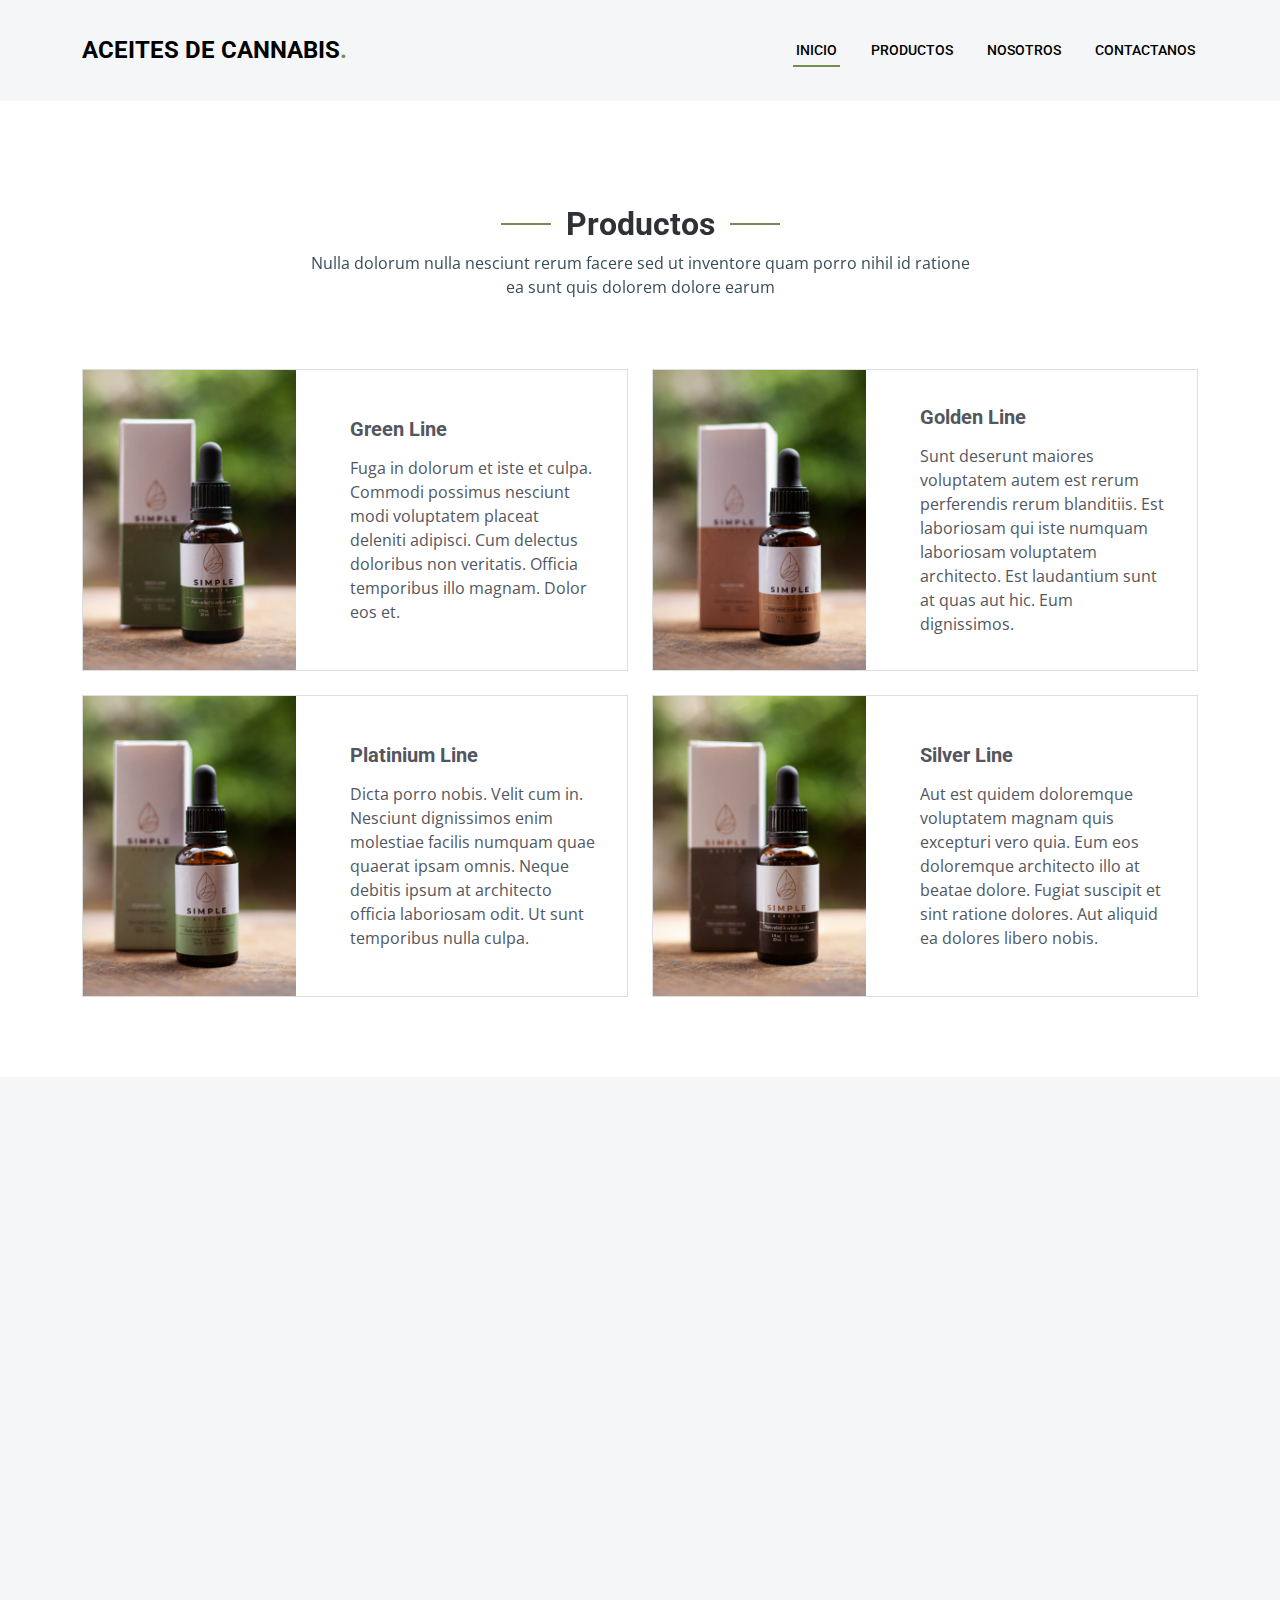
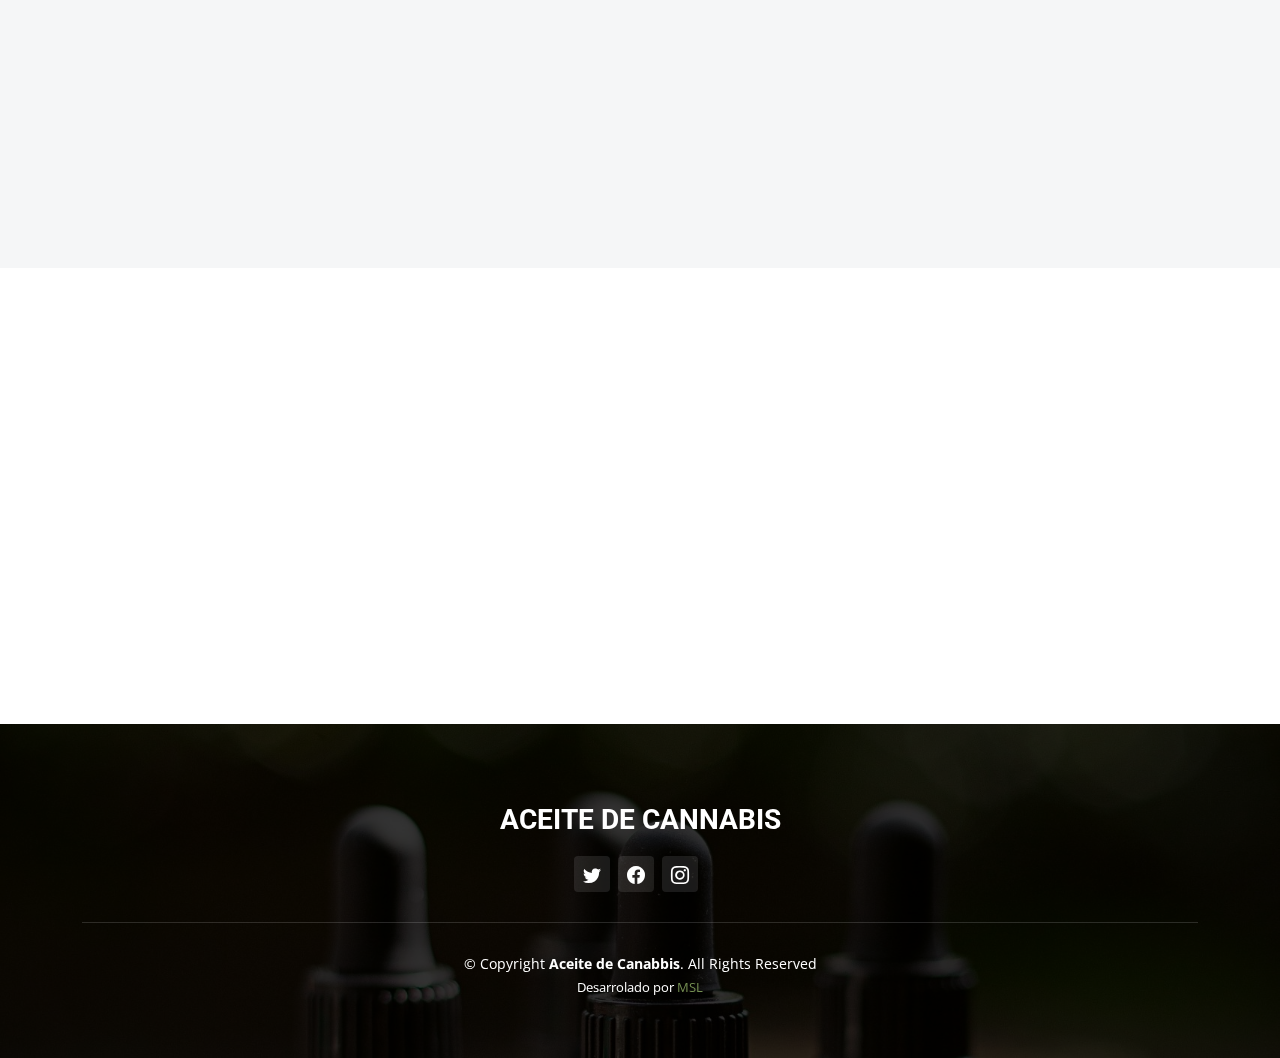
==== index.html @ 68fed2b2 "aceite" ====
<!DOCTYPE html>
<html lang="en">

<head>
  <meta charset="utf-8">
  <meta content="width=device-width, initial-scale=1.0" name="viewport">

  <title>Aceites de Cannabis</title>
  <meta content="" name="description">
  <meta content="" name="keywords">

  <!-- Favicons -->
  <link href="assets/img/favicon.png" rel="icon">
  <link href="assets/img/apple-touch-icon.png" rel="apple-touch-icon">

  <!-- Google Fonts -->
  <link rel="preconnect" href="https://fonts.googleapis.com">
  <link rel="preconnect" href="https://fonts.gstatic.com" crossorigin>
  <link href="https://fonts.googleapis.com/css2?family=Open+Sans:ital,wght@0,300;0,400;0,500;0,600;0,700;1,300;1,400;1,600;1,700&family=Roboto:ital,wght@0,300;0,400;0,500;0,600;0,700;1,300;1,400;1,500;1,600;1,700&family=Work+Sans:ital,wght@0,300;0,400;0,500;0,600;0,700;1,300;1,400;1,500;1,600;1,700&display=swap" rel="stylesheet">

  <!-- Vendor CSS Files -->
  <link href="assets/vendor/bootstrap/css/bootstrap.min.css" rel="stylesheet">
  <link href="assets/vendor/bootstrap-icons/bootstrap-icons.css" rel="stylesheet">
  <link href="assets/vendor/fontawesome-free/css/all.min.css" rel="stylesheet">
  <link href="assets/vendor/aos/aos.css" rel="stylesheet">
  <link href="assets/vendor/glightbox/css/glightbox.min.css" rel="stylesheet">
  <link href="assets/vendor/swiper/swiper-bundle.min.css" rel="stylesheet">

  <!-- Template Main CSS File -->
  <link href="assets/css/main.css" rel="stylesheet">

  <!-- =======================================================
  * Template Name: UpConstruction - v1.3.0
  * Template URL: https://bootstrapmade.com/upconstruction-bootstrap-construction-website-template/
  * Author: BootstrapMade.com
  * License: https://bootstrapmade.com/license/
  ======================================================== -->
</head>

<body>

  <!-- ======= Header ======= -->
  <header id="header" class="header d-flex align-items-center">
    <div class="container-fluid container-xl d-flex align-items-center justify-content-between">

      <a href="index.html" class="logo d-flex align-items-center">
        <!-- Uncomment the line below if you also wish to use an image logo -->
        <!-- <img src="assets/img/logo.png" alt=""> -->
        <h1>ACEITES DE CANNABIS<span>.</span></h1>
      </a>

      <i class="mobile-nav-toggle mobile-nav-show bi bi-list"></i>
      <i class="mobile-nav-toggle mobile-nav-hide d-none bi bi-x"></i>
      <nav id="navbar" class="navbar">
        <ul>
          <li><a href="index.html" class="active">Inicio</a></li>
          <li><a href="productos.html">Productos</a></li>
          <li><a href="nosotros.html">Nosotros</a></li>
          <li><a href="contactanos.html">Contactanos</a></li>
        </ul>
      </nav><!-- .navbar -->

    </div>
  </header><!-- End Header -->

  <!-- ======= Hero Section ======= -->
   <section id="hero" class="hero">
    <img src="https://picsum.photos/1920/400" alt="">
    <!-- <div class="info d-flex align-items-center">
      <div class="container">
        <div class="row justify-content-center">
          <div class="col-lg-6 text-center">
            <h2 data-aos="fade-down">Welcome to <span>UpConstruction</span></h2>
            <p data-aos="fade-up">Lorem ipsum dolor sit amet, consectetur adipiscing elit, sed do eiusmod tempor incididunt ut labore et dolore magna aliqua. Ut enim ad minim veniam, quis nostrud exercitation ullamco laboris nisi ut aliquip ex ea commodo consequat.</p>
            <a data-aos="fade-up" data-aos-delay="200" href="#get-started" class="btn-get-started">Get Started</a>
          </div>
        </div>
      </div>
    </div>

    <div id="hero-carousel" class="carousel slide" data-bs-ride="carousel" data-bs-interval="5000">

      <div class="carousel-item active" style="background-image: url(assets/img/hero-carousel/hero-carousel-1.jpg)"></div>
      <div class="carousel-item" style="background-image: url(assets/img/hero-carousel/hero-carousel-2.jpg)"></div>
      <div class="carousel-item" style="background-image: url(assets/img/hero-carousel/hero-carousel-3.jpg)"></div>
      <div class="carousel-item" style="background-image: url(assets/img/hero-carousel/hero-carousel-4.jpg)"></div>
      <div class="carousel-item" style="background-image: url(assets/img/hero-carousel/hero-carousel-5.jpg)"></div>

      <a class="carousel-control-prev" href="#hero-carousel" role="button" data-bs-slide="prev">
        <span class="carousel-control-prev-icon bi bi-chevron-left" aria-hidden="true"></span>
      </a>

      <a class="carousel-control-next" href="#hero-carousel" role="button" data-bs-slide="next">
        <span class="carousel-control-next-icon bi bi-chevron-right" aria-hidden="true"></span>
      </a>

    </div> -->

  </section> 

  <main id="main">    

    <!-- ======= Productos Section ======= -->
    <section id="constructions" class="constructions">
      <div class="container" data-aos="fade-up">

        <div class="section-header">
          <h2>Productos</h2>
          <p>Nulla dolorum nulla nesciunt rerum facere sed ut inventore quam porro nihil id ratione ea sunt quis dolorem dolore earum</p>
        </div>

        <div class="row gy-4">

          <div class="col-lg-6" data-aos="fade-up" data-aos-delay="100">
            <div class="card-item">
              <div class="row">
                <div class="col-xl-5">
                  <div class="card-bg" style="background-image: url(assets/img/productos/green.jpg);"></div>
                </div>
                <div class="col-xl-7 d-flex align-items-center">
                  <div class="card-body">
                    <h4 class="card-title">Green Line</h4>
                    <p>Fuga in dolorum et iste et culpa. Commodi possimus nesciunt modi voluptatem placeat deleniti adipisci. Cum delectus doloribus non veritatis. Officia temporibus illo magnam. Dolor eos et.</p>
                  </div>
                </div>
              </div>
            </div>
          </div><!-- End Card Item -->

          <div class="col-lg-6" data-aos="fade-up" data-aos-delay="200">
            <div class="card-item">
              <div class="row">
                <div class="col-xl-5">
                  <div class="card-bg" style="background-image: url(assets/img/productos/golden.jpg);"></div>
                </div>
                <div class="col-xl-7 d-flex align-items-center">
                  <div class="card-body">
                    <h4 class="card-title">Golden Line</h4>
                    <p>Sunt deserunt maiores voluptatem autem est rerum perferendis rerum blanditiis. Est laboriosam qui iste numquam laboriosam voluptatem architecto. Est laudantium sunt at quas aut hic. Eum dignissimos.</p>
                  </div>
                </div>
              </div>
            </div>
          </div><!-- End Card Item -->

          <div class="col-lg-6" data-aos="fade-up" data-aos-delay="300">
            <div class="card-item">
              <div class="row">
                <div class="col-xl-5">
                  <div class="card-bg" style="background-image: url(assets/img/productos/platinum.jpg);"></div>
                </div>
                <div class="col-xl-7 d-flex align-items-center">
                  <div class="card-body">
                    <h4 class="card-title">Platinium Line</h4>
                    <p>Dicta porro nobis. Velit cum in. Nesciunt dignissimos enim molestiae facilis numquam quae quaerat ipsam omnis. Neque debitis ipsum at architecto officia laboriosam odit. Ut sunt temporibus nulla culpa.</p>
                  </div>
                </div>
              </div>
            </div>
          </div><!-- End Card Item -->

          <div class="col-lg-6" data-aos="fade-up" data-aos-delay="400">
            <div class="card-item">
              <div class="row">
                <div class="col-xl-5">
                  <div class="card-bg" style="background-image: url(assets/img/productos/silver.jpg);"></div>
                </div>
                <div class="col-xl-7 d-flex align-items-center">
                  <div class="card-body">
                    <h4 class="card-title">Silver Line</h4>
                    <p>Aut est quidem doloremque voluptatem magnam quis excepturi vero quia. Eum eos doloremque architecto illo at beatae dolore. Fugiat suscipit et sint ratione dolores. Aut aliquid ea dolores libero nobis.</p>
                  </div>
                </div>
              </div>
            </div>
          </div><!-- End Card Item -->

        </div>

      </div>
    </section><!-- End Constructions Section -->

    <!-- ======= Features Section ======= -->
    <section id="features" class="features section-bg">
      <div class="container" data-aos="fade-up">

        <ul class="nav nav-tabs row  g-2 d-flex">

          <li class="nav-item col-3">
            <a class="nav-link active show" data-bs-toggle="tab" data-bs-target="#tab-1">
              <h4>Golden Line</h4>
            </a>
          </li><!-- End tab nav item -->

          <li class="nav-item col-3">
            <a class="nav-link" data-bs-toggle="tab" data-bs-target="#tab-2">
              <h4>Green Line</h4>
            </a><!-- End tab nav item -->

          <li class="nav-item col-3">
            <a class="nav-link" data-bs-toggle="tab" data-bs-target="#tab-3">
              <h4>Platinium Line</h4>
            </a>
          </li><!-- End tab nav item -->

          <li class="nav-item col-3">
            <a class="nav-link" data-bs-toggle="tab" data-bs-target="#tab-4">
              <h4>Silver Line</h4>
            </a>
          </li><!-- End tab nav item -->

        </ul>

        <div class="tab-content">

          <div class="tab-pane active show" id="tab-1">
            <div class="row">
              <div class="col-lg-6 order-2 order-lg-1 mt-3 mt-lg-0 d-flex flex-column justify-content-center" data-aos="fade-up" data-aos-delay="100">
                <h3>Golden Line</h3>
                <p class="fst-italic">
                  Lorem ipsum dolor sit amet, consectetur adipiscing elit, sed do eiusmod tempor incididunt ut labore et dolore
                  magna aliqua.
                </p>
                <ul>
                  <li><i class="bi bi-check2-all"></i> Ullamco laboris nisi ut aliquip ex ea commodo consequat.</li>
                  <li><i class="bi bi-check2-all"></i> Duis aute irure dolor in reprehenderit in voluptate velit.</li>
                  <li><i class="bi bi-check2-all"></i> Ullamco laboris nisi ut aliquip ex ea commodo consequat. Duis aute irure dolor in reprehenderit in voluptate trideta storacalaperda mastiro dolore eu fugiat nulla pariatur.</li>
                </ul>
              </div>
              <div class="col-lg-6 order-1 order-lg-2 text-center" data-aos="fade-up" data-aos-delay="200">
                <img src="assets/img/productos/golden.jpg" alt="" class="img-fluid">
              </div>
            </div>
          </div><!-- End tab content item -->

          <div class="tab-pane" id="tab-2">
            <div class="row">
              <div class="col-lg-6 order-2 order-lg-1 mt-3 mt-lg-0 d-flex flex-column justify-content-center">
                <h3>Green Line</h3>
                <p class="fst-italic">
                  Lorem ipsum dolor sit amet, consectetur adipiscing elit, sed do eiusmod tempor incididunt ut labore et dolore
                  magna aliqua.
                </p>
                <ul>
                  <li><i class="bi bi-check2-all"></i> Ullamco laboris nisi ut aliquip ex ea commodo consequat.</li>
                  <li><i class="bi bi-check2-all"></i> Duis aute irure dolor in reprehenderit in voluptate velit.</li>
                  <li><i class="bi bi-check2-all"></i> Provident mollitia neque rerum asperiores dolores quos qui a. Ipsum neque dolor voluptate nisi sed.</li>
                  <li><i class="bi bi-check2-all"></i> Ullamco laboris nisi ut aliquip ex ea commodo consequat. Duis aute irure dolor in reprehenderit in voluptate trideta storacalaperda mastiro dolore eu fugiat nulla pariatur.</li>
                </ul>
              </div>
              <div class="col-lg-6 order-1 order-lg-2 text-center">
                <img src="assets/img/productos/green.jpg" alt="" class="img-fluid">
              </div>
            </div>
          </div><!-- End tab content item -->

          <div class="tab-pane" id="tab-3">
            <div class="row">
              <div class="col-lg-6 order-2 order-lg-1 mt-3 mt-lg-0 d-flex flex-column justify-content-center">
                <h3>Platinium Line</h3>
                <ul>
                  <li><i class="bi bi-check2-all"></i> Ullamco laboris nisi ut aliquip ex ea commodo consequat.</li>
                  <li><i class="bi bi-check2-all"></i> Duis aute irure dolor in reprehenderit in voluptate velit.</li>
                  <li><i class="bi bi-check2-all"></i> Provident mollitia neque rerum asperiores dolores quos qui a. Ipsum neque dolor voluptate nisi sed.</li>
                </ul>
                <p class="fst-italic">
                  Lorem ipsum dolor sit amet, consectetur adipiscing elit, sed do eiusmod tempor incididunt ut labore et dolore
                  magna aliqua.
                </p>
              </div>
              <div class="col-lg-6 order-1 order-lg-2 text-center">
                <img src="assets/img/productos/platinum.jpg" alt="" class="img-fluid">
              </div>
            </div>
          </div><!-- End tab content item -->

          <div class="tab-pane" id="tab-4">
            <div class="row">
              <div class="col-lg-6 order-2 order-lg-1 mt-3 mt-lg-0 d-flex flex-column justify-content-center">
                <h3>Silver Line</h3>
                <p class="fst-italic">
                  Lorem ipsum dolor sit amet, consectetur adipiscing elit, sed do eiusmod tempor incididunt ut labore et dolore
                  magna aliqua.
                </p>
                <ul>
                  <li><i class="bi bi-check2-all"></i> Ullamco laboris nisi ut aliquip ex ea commodo consequat.</li>
                  <li><i class="bi bi-check2-all"></i> Duis aute irure dolor in reprehenderit in voluptate velit.</li>
                  <li><i class="bi bi-check2-all"></i> Ullamco laboris nisi ut aliquip ex ea commodo consequat. Duis aute irure dolor in reprehenderit in voluptate trideta storacalaperda mastiro dolore eu fugiat nulla pariatur.</li>
                </ul>
              </div>
              <div class="col-lg-6 order-1 order-lg-2 text-center">
                <img src="assets/img/productos/silver.jpg" alt="" class="img-fluid">
              </div>
            </div>
          </div><!-- End tab content item -->

        </div>

      </div>
    </section><!-- End Features Section -->
  
    <!-- ======= Servie Cards Section ======= -->
    <section id="services-cards" class="services-cards">
      <div class="container" data-aos="fade-up">

        <div class="row gy-4">

          <div class="col-lg-3 col-md-6" data-aos="zoom-in" data-aos-delay="100">
            <h3>Quasi eaque omnis</h3>
            <p>Eius non minus autem soluta ut ui labore omnis quisquam corrupti autem odit voluptas quos commodi magnam occaecati.</p>
            <ul class="list-unstyled">
              <li><i class="bi bi-check2"></i> <span>Ullamco laboris nisi ut aliquip</span></li>
              <li><i class="bi bi-check2"></i> <span>Duis aute irure dolor in reprehenderit</span></li>
              <li><i class="bi bi-check2"></i> <span>Ullamco laboris nisi ut aliquip ex ea</span></li>
            </ul>
          </div><!-- End feature item-->

          <div class="col-lg-3 col-md-6" data-aos="zoom-in" data-aos-delay="200">
            <h3>Et nemo dolores consectetur</h3>
            <p>Ducimus ea quam et occaecati est. Temporibus in soluta labore voluptates aut. Et sit soluta non repellat sed quia dire plovers tradoria</p>

            <ul class="list-unstyled">
              <li><i class="bi bi-check2"></i> <span>Enim temporibus maiores eligendi</span></li>
              <li><i class="bi bi-check2"></i> <span>Ut maxime ut quibusdam quam qui</span></li>
              <li><i class="bi bi-check2"></i> <span>Officiis aspernatur in officiis</span></li>
            </ul>
          </div><!-- End feature item-->

          <div class="col-lg-3 col-md-6" data-aos="zoom-in" data-aos-delay="300">
            <h3>Staque laboriosam modi</h3>
            <p>Velit eos error et dolor omnis voluptates nobis tenetur sed enim nihil vero qui suscipit ipsum at magni. Ipsa architecto consequatur aliquam</p>
            <ul class="list-unstyled">
              <li><i class="bi bi-check2"></i> <span>Quis voluptates laboriosam numquam</span></li>
              <li><i class="bi bi-check2"></i> <span>Treva libero sunt quis veniam ut</span></li>
              <li><i class="bi bi-check2"></i> <span>Debitis eos est est corrupti</span></li>
            </ul>
          </div><!-- End feature item-->

          <div class="col-lg-3 col-md-6" data-aos="zoom-in" data-aos-delay="400">
            <h3>Dignissimos suscipit iste</h3>
            <p>Molestiae occaecati assumenda quia saepe nobis recusandae at dicta ducimus sequi numquam commodi est in consequatur ea magnam quia itaque</p>
            <ul class="list-unstyled">
              <li><i class="bi bi-check2"></i> <span>Veritatis qui reprehenderit quis</span></li>
              <li><i class="bi bi-check2"></i> <span>Accusantium vel numquam sunt minus</span></li>
              <li><i class="bi bi-check2"></i> <span>Voluptatem pariatur est sationem</span></li>
            </ul>
          </div><!-- End feature item-->

        </div>

      </div>
    </section><!-- End Servie Cards Section --> 

  </main><!-- End #main -->

  <!-- ======= Footer ======= -->
  <footer id="footer" class="footer">

    <div class="footer-content position-relative">
      <div class="container">
        <div class="row">
            <div class="col-lg-4 col-md-6"></div>
            
          <div class="col-lg-4 col-md-6">
            <div class="footer-info text-center">
              <h3>ACEITE DE CANNABIS</h3>
              <div class="social-links d-flex mt-3 justify-content-center">
                <a href="#" class="d-flex align-items-center justify-content-center"><i class="bi bi-twitter"></i></a>
                <a href="#" class="d-flex align-items-center justify-content-center"><i class="bi bi-facebook"></i></a>
                <a href="#" class="d-flex align-items-center justify-content-center"><i class="bi bi-instagram"></i></a>
              </div>
            </div>
          </div><!-- End footer info column-->
            <div class="col-lg-4 col-md-6"></div>
        </div>
      </div>
    </div>

    <div class="footer-legal text-center position-relative">
      <div class="container">
        <div class="copyright">
          &copy; Copyright <strong><span>Aceite de Canabbis</span></strong>. All Rights Reserved
        </div>
        <div class="credits">
          Desarrolado por <a href="">MSL</a>
        </div>
      </div>
    </div>

  </footer>
  <!-- End Footer -->

  <a href="#" class="scroll-top d-flex align-items-center justify-content-center"><i class="bi bi-arrow-up-short"></i></a>

  <div id="preloader"></div>

  <!-- Vendor JS Files -->
  <script src="assets/vendor/bootstrap/js/bootstrap.bundle.min.js"></script>
  <script src="assets/vendor/aos/aos.js"></script>
  <script src="assets/vendor/glightbox/js/glightbox.min.js"></script>
  <script src="assets/vendor/isotope-layout/isotope.pkgd.min.js"></script>
  <script src="assets/vendor/swiper/swiper-bundle.min.js"></script>
  <script src="assets/vendor/purecounter/purecounter_vanilla.js"></script>
  <script src="assets/vendor/php-email-form/validate.js"></script>

  <!-- Template Main JS File -->
  <script src="assets/js/main.js"></script>

</body>

</html>
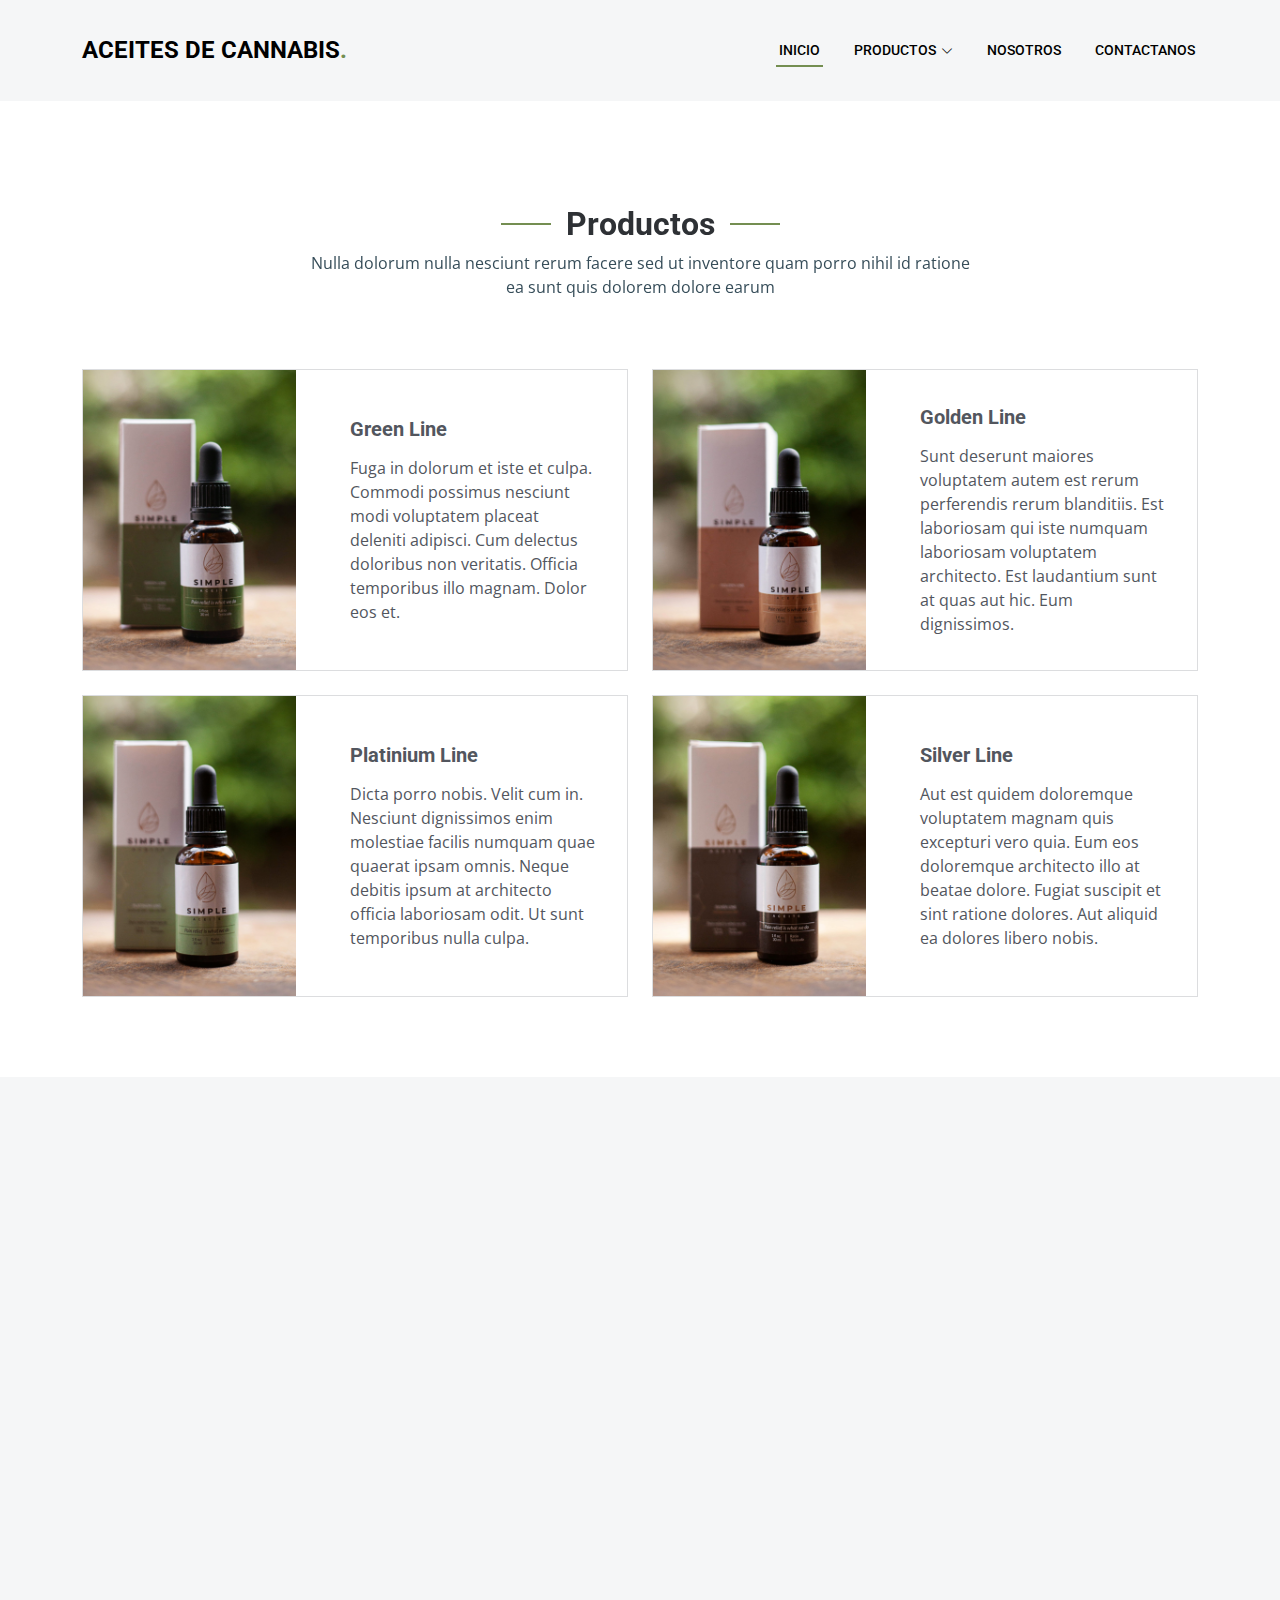
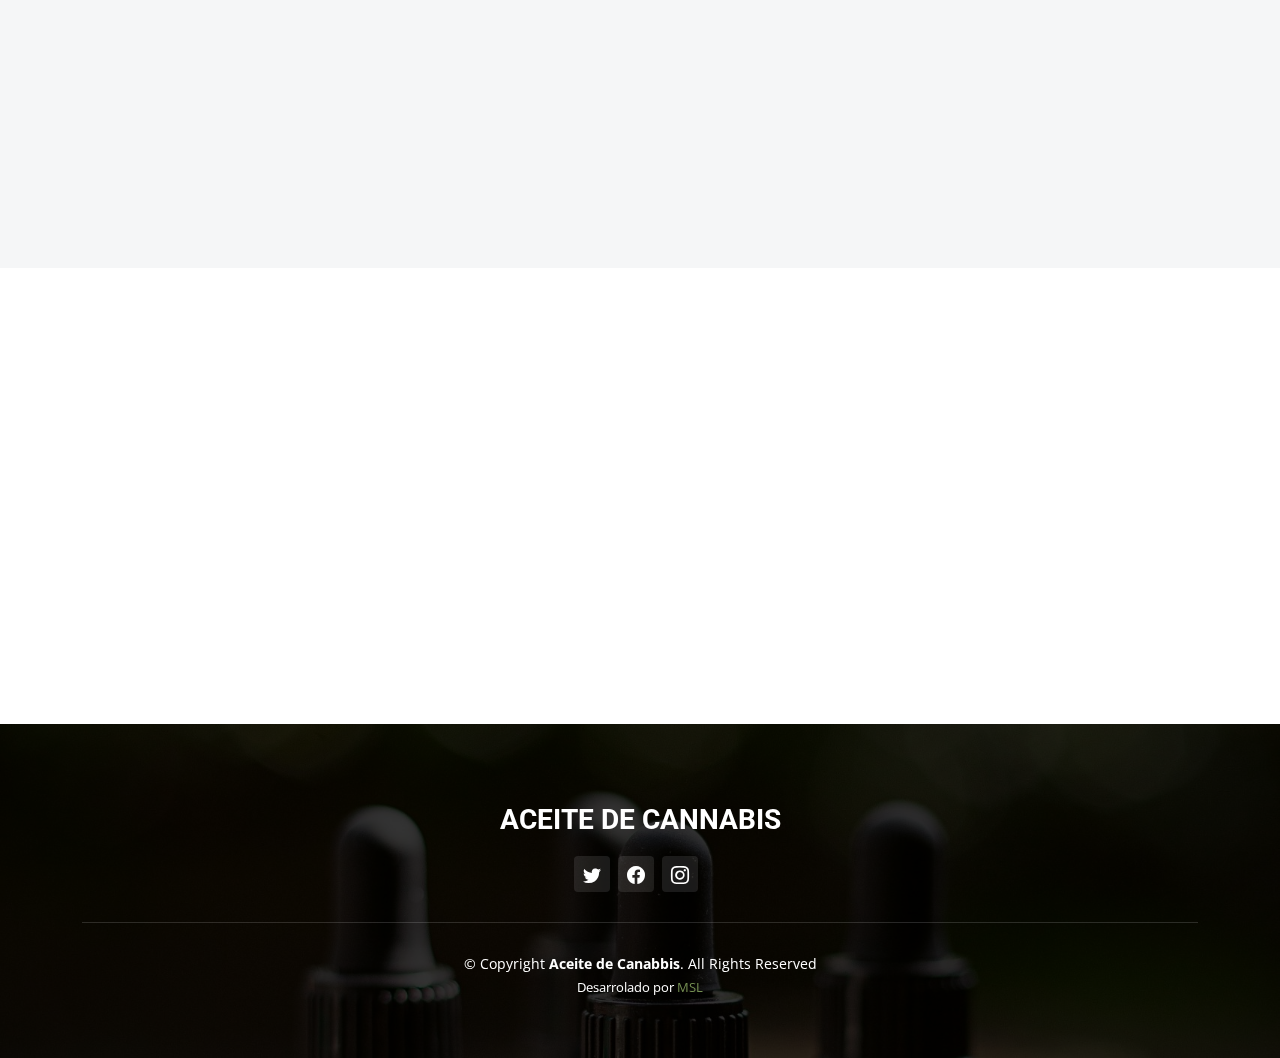
==== commit d7fdf550: "3-2" ====
--- a/index.html
+++ b/index.html
@@ -54,9 +54,17 @@
       <nav id="navbar" class="navbar">
         <ul>
           <li><a href="index.html" class="active">Inicio</a></li>
-          <li><a href="productos.html">Productos</a></li>
+          <li class="dropdown"><a href="#"><span>Productos</span> <i class="bi bi-chevron-down dropdown-indicator"></i></a>
+            <ul>
+              <li><a href="aceites.html">Aceites</a></li>            
+              <li><a href="balsamos.html">Bálsamos</a></li>
+              <li><a href="cremas.html">Cremas</a></li>
+              <li><a href="gomitas.html">Gomitas</a></li>
+            </ul>
+          </li>
           <li><a href="nosotros.html">Nosotros</a></li>
           <li><a href="contactanos.html">Contactanos</a></li>
+          
         </ul>
       </nav><!-- .navbar -->
 
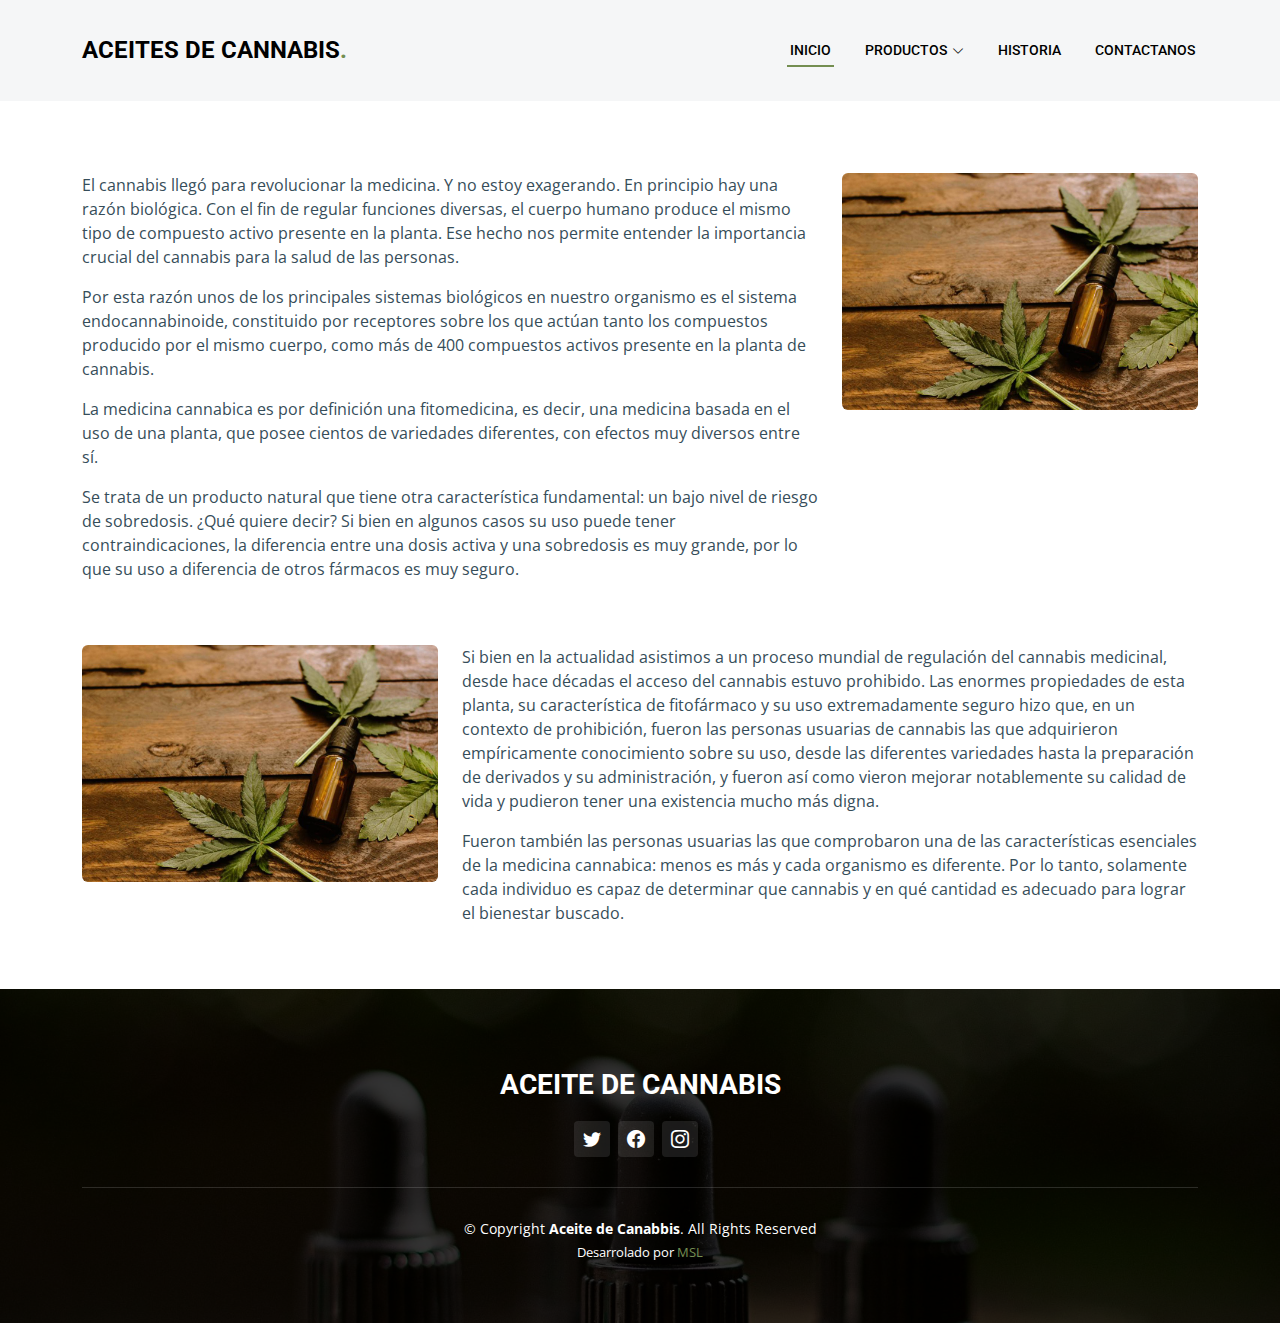
==== commit be17a32a: "f" ====
--- a/index.html
+++ b/index.html
@@ -16,7 +16,9 @@
   <!-- Google Fonts -->
   <link rel="preconnect" href="https://fonts.googleapis.com">
   <link rel="preconnect" href="https://fonts.gstatic.com" crossorigin>
-  <link href="https://fonts.googleapis.com/css2?family=Open+Sans:ital,wght@0,300;0,400;0,500;0,600;0,700;1,300;1,400;1,600;1,700&family=Roboto:ital,wght@0,300;0,400;0,500;0,600;0,700;1,300;1,400;1,500;1,600;1,700&family=Work+Sans:ital,wght@0,300;0,400;0,500;0,600;0,700;1,300;1,400;1,500;1,600;1,700&display=swap" rel="stylesheet">
+  <link
+    href="https://fonts.googleapis.com/css2?family=Open+Sans:ital,wght@0,300;0,400;0,500;0,600;0,700;1,300;1,400;1,600;1,700&family=Roboto:ital,wght@0,300;0,400;0,500;0,600;0,700;1,300;1,400;1,500;1,600;1,700&family=Work+Sans:ital,wght@0,300;0,400;0,500;0,600;0,700;1,300;1,400;1,500;1,600;1,700&display=swap"
+    rel="stylesheet">
 
   <!-- Vendor CSS Files -->
   <link href="assets/vendor/bootstrap/css/bootstrap.min.css" rel="stylesheet">
@@ -54,17 +56,18 @@
       <nav id="navbar" class="navbar">
         <ul>
           <li><a href="index.html" class="active">Inicio</a></li>
-          <li class="dropdown"><a href="#"><span>Productos</span> <i class="bi bi-chevron-down dropdown-indicator"></i></a>
+          <li class="dropdown"><a href="#"><span>Productos</span> <i
+                class="bi bi-chevron-down dropdown-indicator"></i></a>
             <ul>
-              <li><a href="aceites.html">Aceites</a></li>            
+              <li><a href="aceites.html">Aceites</a></li>
               <li><a href="balsamos.html">Bálsamos</a></li>
               <li><a href="cremas.html">Cremas</a></li>
               <li><a href="gomitas.html">Gomitas</a></li>
             </ul>
           </li>
-          <li><a href="nosotros.html">Nosotros</a></li>
+          <li><a href="historia.html">Historia</a></li>
           <li><a href="contactanos.html">Contactanos</a></li>
-          
+
         </ul>
       </nav><!-- .navbar -->
 
@@ -72,7 +75,7 @@
   </header><!-- End Header -->
 
   <!-- ======= Hero Section ======= -->
-   <section id="hero" class="hero">
+  <section id="hero" class="hero">
     <img src="https://picsum.photos/1920/400" alt="">
     <!-- <div class="info d-flex align-items-center">
       <div class="container">
@@ -104,271 +107,54 @@
 
     </div> -->
 
-  </section> 
-
-  <main id="main">    
-
-    <!-- ======= Productos Section ======= -->
-    <section id="constructions" class="constructions">
-      <div class="container" data-aos="fade-up">
-
-        <div class="section-header">
-          <h2>Productos</h2>
-          <p>Nulla dolorum nulla nesciunt rerum facere sed ut inventore quam porro nihil id ratione ea sunt quis dolorem dolore earum</p>
-        </div>
-
-        <div class="row gy-4">
-
-          <div class="col-lg-6" data-aos="fade-up" data-aos-delay="100">
-            <div class="card-item">
-              <div class="row">
-                <div class="col-xl-5">
-                  <div class="card-bg" style="background-image: url(assets/img/productos/green.jpg);"></div>
-                </div>
-                <div class="col-xl-7 d-flex align-items-center">
-                  <div class="card-body">
-                    <h4 class="card-title">Green Line</h4>
-                    <p>Fuga in dolorum et iste et culpa. Commodi possimus nesciunt modi voluptatem placeat deleniti adipisci. Cum delectus doloribus non veritatis. Officia temporibus illo magnam. Dolor eos et.</p>
-                  </div>
-                </div>
-              </div>
-            </div>
-          </div><!-- End Card Item -->
-
-          <div class="col-lg-6" data-aos="fade-up" data-aos-delay="200">
-            <div class="card-item">
-              <div class="row">
-                <div class="col-xl-5">
-                  <div class="card-bg" style="background-image: url(assets/img/productos/golden.jpg);"></div>
-                </div>
-                <div class="col-xl-7 d-flex align-items-center">
-                  <div class="card-body">
-                    <h4 class="card-title">Golden Line</h4>
-                    <p>Sunt deserunt maiores voluptatem autem est rerum perferendis rerum blanditiis. Est laboriosam qui iste numquam laboriosam voluptatem architecto. Est laudantium sunt at quas aut hic. Eum dignissimos.</p>
-                  </div>
-                </div>
-              </div>
-            </div>
-          </div><!-- End Card Item -->
-
-          <div class="col-lg-6" data-aos="fade-up" data-aos-delay="300">
-            <div class="card-item">
-              <div class="row">
-                <div class="col-xl-5">
-                  <div class="card-bg" style="background-image: url(assets/img/productos/platinum.jpg);"></div>
-                </div>
-                <div class="col-xl-7 d-flex align-items-center">
-                  <div class="card-body">
-                    <h4 class="card-title">Platinium Line</h4>
-                    <p>Dicta porro nobis. Velit cum in. Nesciunt dignissimos enim molestiae facilis numquam quae quaerat ipsam omnis. Neque debitis ipsum at architecto officia laboriosam odit. Ut sunt temporibus nulla culpa.</p>
-                  </div>
-                </div>
-              </div>
-            </div>
-          </div><!-- End Card Item -->
-
-          <div class="col-lg-6" data-aos="fade-up" data-aos-delay="400">
-            <div class="card-item">
-              <div class="row">
-                <div class="col-xl-5">
-                  <div class="card-bg" style="background-image: url(assets/img/productos/silver.jpg);"></div>
-                </div>
-                <div class="col-xl-7 d-flex align-items-center">
-                  <div class="card-body">
-                    <h4 class="card-title">Silver Line</h4>
-                    <p>Aut est quidem doloremque voluptatem magnam quis excepturi vero quia. Eum eos doloremque architecto illo at beatae dolore. Fugiat suscipit et sint ratione dolores. Aut aliquid ea dolores libero nobis.</p>
-                  </div>
-                </div>
-              </div>
-            </div>
-          </div><!-- End Card Item -->
-
-        </div>
-
-      </div>
-    </section><!-- End Constructions Section -->
-
-    <!-- ======= Features Section ======= -->
-    <section id="features" class="features section-bg">
-      <div class="container" data-aos="fade-up">
-
-        <ul class="nav nav-tabs row  g-2 d-flex">
-
-          <li class="nav-item col-3">
-            <a class="nav-link active show" data-bs-toggle="tab" data-bs-target="#tab-1">
-              <h4>Golden Line</h4>
-            </a>
-          </li><!-- End tab nav item -->
-
-          <li class="nav-item col-3">
-            <a class="nav-link" data-bs-toggle="tab" data-bs-target="#tab-2">
-              <h4>Green Line</h4>
-            </a><!-- End tab nav item -->
-
-          <li class="nav-item col-3">
-            <a class="nav-link" data-bs-toggle="tab" data-bs-target="#tab-3">
-              <h4>Platinium Line</h4>
-            </a>
-          </li><!-- End tab nav item -->
-
-          <li class="nav-item col-3">
-            <a class="nav-link" data-bs-toggle="tab" data-bs-target="#tab-4">
-              <h4>Silver Line</h4>
-            </a>
-          </li><!-- End tab nav item -->
-
-        </ul>
-
-        <div class="tab-content">
-
-          <div class="tab-pane active show" id="tab-1">
-            <div class="row">
-              <div class="col-lg-6 order-2 order-lg-1 mt-3 mt-lg-0 d-flex flex-column justify-content-center" data-aos="fade-up" data-aos-delay="100">
-                <h3>Golden Line</h3>
-                <p class="fst-italic">
-                  Lorem ipsum dolor sit amet, consectetur adipiscing elit, sed do eiusmod tempor incididunt ut labore et dolore
-                  magna aliqua.
-                </p>
-                <ul>
-                  <li><i class="bi bi-check2-all"></i> Ullamco laboris nisi ut aliquip ex ea commodo consequat.</li>
-                  <li><i class="bi bi-check2-all"></i> Duis aute irure dolor in reprehenderit in voluptate velit.</li>
-                  <li><i class="bi bi-check2-all"></i> Ullamco laboris nisi ut aliquip ex ea commodo consequat. Duis aute irure dolor in reprehenderit in voluptate trideta storacalaperda mastiro dolore eu fugiat nulla pariatur.</li>
-                </ul>
-              </div>
-              <div class="col-lg-6 order-1 order-lg-2 text-center" data-aos="fade-up" data-aos-delay="200">
-                <img src="assets/img/productos/golden.jpg" alt="" class="img-fluid">
-              </div>
-            </div>
-          </div><!-- End tab content item -->
-
-          <div class="tab-pane" id="tab-2">
-            <div class="row">
-              <div class="col-lg-6 order-2 order-lg-1 mt-3 mt-lg-0 d-flex flex-column justify-content-center">
-                <h3>Green Line</h3>
-                <p class="fst-italic">
-                  Lorem ipsum dolor sit amet, consectetur adipiscing elit, sed do eiusmod tempor incididunt ut labore et dolore
-                  magna aliqua.
-                </p>
-                <ul>
-                  <li><i class="bi bi-check2-all"></i> Ullamco laboris nisi ut aliquip ex ea commodo consequat.</li>
-                  <li><i class="bi bi-check2-all"></i> Duis aute irure dolor in reprehenderit in voluptate velit.</li>
-                  <li><i class="bi bi-check2-all"></i> Provident mollitia neque rerum asperiores dolores quos qui a. Ipsum neque dolor voluptate nisi sed.</li>
-                  <li><i class="bi bi-check2-all"></i> Ullamco laboris nisi ut aliquip ex ea commodo consequat. Duis aute irure dolor in reprehenderit in voluptate trideta storacalaperda mastiro dolore eu fugiat nulla pariatur.</li>
-                </ul>
-              </div>
-              <div class="col-lg-6 order-1 order-lg-2 text-center">
-                <img src="assets/img/productos/green.jpg" alt="" class="img-fluid">
-              </div>
-            </div>
-          </div><!-- End tab content item -->
-
-          <div class="tab-pane" id="tab-3">
-            <div class="row">
-              <div class="col-lg-6 order-2 order-lg-1 mt-3 mt-lg-0 d-flex flex-column justify-content-center">
-                <h3>Platinium Line</h3>
-                <ul>
-                  <li><i class="bi bi-check2-all"></i> Ullamco laboris nisi ut aliquip ex ea commodo consequat.</li>
-                  <li><i class="bi bi-check2-all"></i> Duis aute irure dolor in reprehenderit in voluptate velit.</li>
-                  <li><i class="bi bi-check2-all"></i> Provident mollitia neque rerum asperiores dolores quos qui a. Ipsum neque dolor voluptate nisi sed.</li>
-                </ul>
-                <p class="fst-italic">
-                  Lorem ipsum dolor sit amet, consectetur adipiscing elit, sed do eiusmod tempor incididunt ut labore et dolore
-                  magna aliqua.
-                </p>
-              </div>
-              <div class="col-lg-6 order-1 order-lg-2 text-center">
-                <img src="assets/img/productos/platinum.jpg" alt="" class="img-fluid">
-              </div>
-            </div>
-          </div><!-- End tab content item -->
-
-          <div class="tab-pane" id="tab-4">
-            <div class="row">
-              <div class="col-lg-6 order-2 order-lg-1 mt-3 mt-lg-0 d-flex flex-column justify-content-center">
-                <h3>Silver Line</h3>
-                <p class="fst-italic">
-                  Lorem ipsum dolor sit amet, consectetur adipiscing elit, sed do eiusmod tempor incididunt ut labore et dolore
-                  magna aliqua.
-                </p>
-                <ul>
-                  <li><i class="bi bi-check2-all"></i> Ullamco laboris nisi ut aliquip ex ea commodo consequat.</li>
-                  <li><i class="bi bi-check2-all"></i> Duis aute irure dolor in reprehenderit in voluptate velit.</li>
-                  <li><i class="bi bi-check2-all"></i> Ullamco laboris nisi ut aliquip ex ea commodo consequat. Duis aute irure dolor in reprehenderit in voluptate trideta storacalaperda mastiro dolore eu fugiat nulla pariatur.</li>
-                </ul>
-              </div>
-              <div class="col-lg-6 order-1 order-lg-2 text-center">
-                <img src="assets/img/productos/silver.jpg" alt="" class="img-fluid">
-              </div>
-            </div>
-          </div><!-- End tab content item -->
-
-        </div>
-
-      </div>
-    </section><!-- End Features Section -->
-  
-    <!-- ======= Servie Cards Section ======= -->
-    <section id="services-cards" class="services-cards">
-      <div class="container" data-aos="fade-up">
-
-        <div class="row gy-4">
-
-          <div class="col-lg-3 col-md-6" data-aos="zoom-in" data-aos-delay="100">
-            <h3>Quasi eaque omnis</h3>
-            <p>Eius non minus autem soluta ut ui labore omnis quisquam corrupti autem odit voluptas quos commodi magnam occaecati.</p>
-            <ul class="list-unstyled">
-              <li><i class="bi bi-check2"></i> <span>Ullamco laboris nisi ut aliquip</span></li>
-              <li><i class="bi bi-check2"></i> <span>Duis aute irure dolor in reprehenderit</span></li>
-              <li><i class="bi bi-check2"></i> <span>Ullamco laboris nisi ut aliquip ex ea</span></li>
-            </ul>
-          </div><!-- End feature item-->
-
-          <div class="col-lg-3 col-md-6" data-aos="zoom-in" data-aos-delay="200">
-            <h3>Et nemo dolores consectetur</h3>
-            <p>Ducimus ea quam et occaecati est. Temporibus in soluta labore voluptates aut. Et sit soluta non repellat sed quia dire plovers tradoria</p>
-
-            <ul class="list-unstyled">
-              <li><i class="bi bi-check2"></i> <span>Enim temporibus maiores eligendi</span></li>
-              <li><i class="bi bi-check2"></i> <span>Ut maxime ut quibusdam quam qui</span></li>
-              <li><i class="bi bi-check2"></i> <span>Officiis aspernatur in officiis</span></li>
-            </ul>
-          </div><!-- End feature item-->
-
-          <div class="col-lg-3 col-md-6" data-aos="zoom-in" data-aos-delay="300">
-            <h3>Staque laboriosam modi</h3>
-            <p>Velit eos error et dolor omnis voluptates nobis tenetur sed enim nihil vero qui suscipit ipsum at magni. Ipsa architecto consequatur aliquam</p>
-            <ul class="list-unstyled">
-              <li><i class="bi bi-check2"></i> <span>Quis voluptates laboriosam numquam</span></li>
-              <li><i class="bi bi-check2"></i> <span>Treva libero sunt quis veniam ut</span></li>
-              <li><i class="bi bi-check2"></i> <span>Debitis eos est est corrupti</span></li>
-            </ul>
-          </div><!-- End feature item-->
-
-          <div class="col-lg-3 col-md-6" data-aos="zoom-in" data-aos-delay="400">
-            <h3>Dignissimos suscipit iste</h3>
-            <p>Molestiae occaecati assumenda quia saepe nobis recusandae at dicta ducimus sequi numquam commodi est in consequatur ea magnam quia itaque</p>
-            <ul class="list-unstyled">
-              <li><i class="bi bi-check2"></i> <span>Veritatis qui reprehenderit quis</span></li>
-              <li><i class="bi bi-check2"></i> <span>Accusantium vel numquam sunt minus</span></li>
-              <li><i class="bi bi-check2"></i> <span>Voluptatem pariatur est sationem</span></li>
-            </ul>
-          </div><!-- End feature item-->
-
-        </div>
-
-      </div>
-    </section><!-- End Servie Cards Section --> 
-
-  </main><!-- End #main -->
+  </section>
+
+  <main id="main">
+    <div class="container">
+
+      <div class="row">
+        <div class="col-xs-12 col-sm-12 col-md-12 col-lg-8 pt-5">
+          <p>
+            El cannabis llegó para revolucionar la medicina. Y no estoy exagerando. En principio hay una razón
+            biológica. Con el fin de regular funciones diversas, el cuerpo humano produce el mismo tipo de compuesto
+            activo presente en la planta. Ese hecho nos permite entender la importancia crucial del cannabis para la
+            salud de las personas.</p>
+          <p>Por esta razón unos de los principales sistemas biológicos en nuestro organismo es el sistema
+            endocannabinoide, constituido por receptores sobre los que actúan tanto los compuestos producido por el
+            mismo cuerpo, como más de 400 compuestos activos presente en la planta de cannabis. </p>
+            <p>
+              La medicina cannabica es por definición una fitomedicina, es decir, una medicina basada en el uso de una planta, que posee cientos de variedades diferentes, con efectos muy diversos entre sí.   
+            </p>
+            <p>
+              Se trata de un producto natural que tiene otra característica fundamental: un bajo nivel de riesgo de sobredosis. ¿Qué quiere decir? Si bien en algunos casos su uso puede tener contraindicaciones, la diferencia entre una dosis activa y una sobredosis es muy grande, por lo que su uso a diferencia de otros fármacos es muy seguro. 
+            </p>
+        </div>
+        <div class="col-xs-12 col-sm-6 col-md-4">
+          <img src="assets/img/productos/aceite.jpg" alt="" class="img-fluid mt-5 rounded">
+        </div>
+
+        <div class="col-xs-12 col-sm-6 col-md-4">
+          <img src="assets/img/productos/aceite.jpg" alt="" class="img-fluid mt-5 rounded">
+        </div>
+        <div class="col-xs-12 col-sm-12 col-md-12 col-lg-8 pt-5">
+          <p>Si bien en la actualidad asistimos a un proceso mundial de regulación del cannabis medicinal, desde hace décadas el acceso del cannabis estuvo prohibido. Las enormes propiedades de esta planta, su característica de fitofármaco y su uso extremadamente seguro hizo que, en un contexto de prohibición, fueron las personas usuarias de cannabis las que adquirieron empíricamente conocimiento sobre su uso, desde las diferentes variedades hasta la preparación de derivados y su administración, y fueron así como vieron mejorar notablemente su calidad de vida y pudieron tener una existencia mucho más digna. </p>
+          <p>Fueron también las personas usuarias las que comprobaron una de las características esenciales de la medicina cannabica: menos es más y cada organismo es diferente. Por lo tanto, solamente cada individuo es capaz de determinar que cannabis y en qué cantidad es adecuado para lograr el bienestar buscado.</p>
+        </div>
+      </div>
+
+    </div>
+  </main>
+
+
 
   <!-- ======= Footer ======= -->
-  <footer id="footer" class="footer">
+  <footer id="footer" class="footer mt-5">
 
     <div class="footer-content position-relative">
       <div class="container">
         <div class="row">
-            <div class="col-lg-4 col-md-6"></div>
-            
+          <div class="col-lg-4 col-md-6"></div>
+
           <div class="col-lg-4 col-md-6">
             <div class="footer-info text-center">
               <h3>ACEITE DE CANNABIS</h3>
@@ -379,7 +165,7 @@
               </div>
             </div>
           </div><!-- End footer info column-->
-            <div class="col-lg-4 col-md-6"></div>
+          <div class="col-lg-4 col-md-6"></div>
         </div>
       </div>
     </div>
@@ -398,7 +184,8 @@
   </footer>
   <!-- End Footer -->
 
-  <a href="#" class="scroll-top d-flex align-items-center justify-content-center"><i class="bi bi-arrow-up-short"></i></a>
+  <a href="#" class="scroll-top d-flex align-items-center justify-content-center"><i
+      class="bi bi-arrow-up-short"></i></a>
 
   <div id="preloader"></div>
 
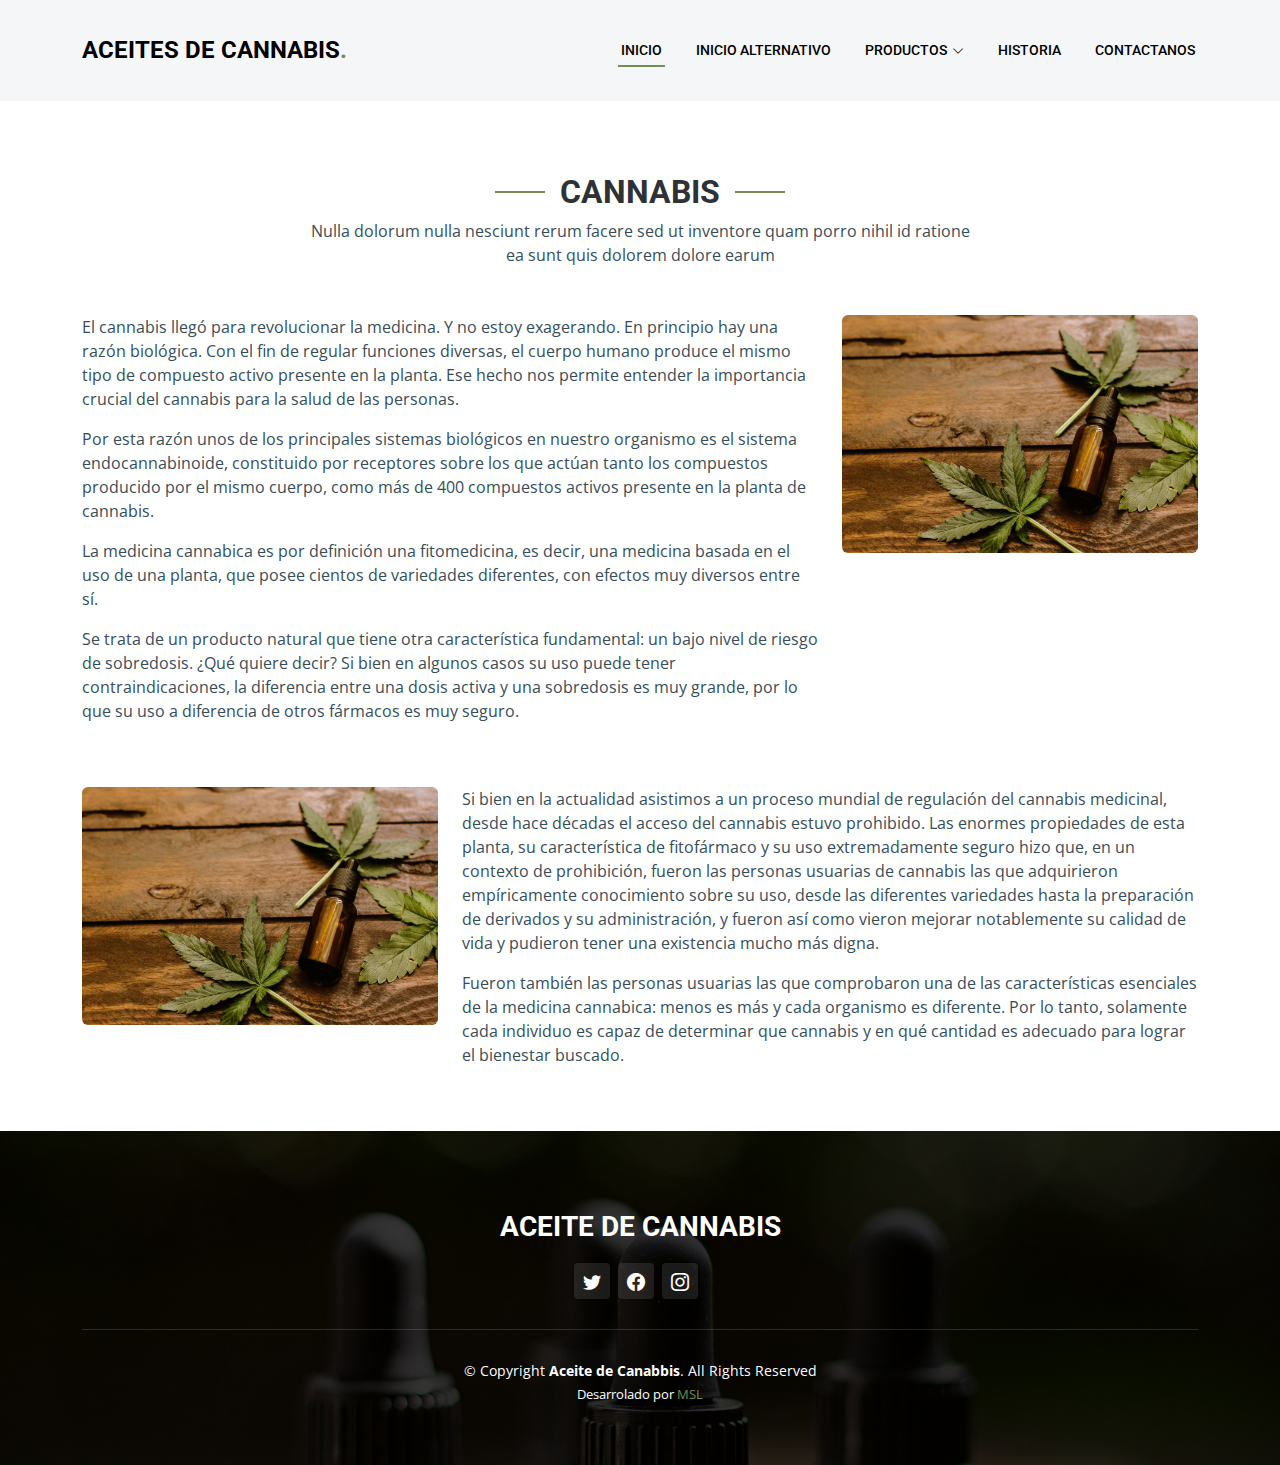
==== commit 0b05f6ed: "f" ====
--- a/index.html
+++ b/index.html
@@ -56,6 +56,7 @@
       <nav id="navbar" class="navbar">
         <ul>
           <li><a href="index.html" class="active">Inicio</a></li>
+          <li><a href="index2.html">Inicio Alternativo</a></li>
           <li class="dropdown"><a href="#"><span>Productos</span> <i
                 class="bi bi-chevron-down dropdown-indicator"></i></a>
             <ul>
@@ -111,7 +112,10 @@
 
   <main id="main">
     <div class="container">
-
+      <div class="section-header mt-5" style="margin-bottom: -70px;">
+        <h2>CANNABIS</h2>
+        <p>Nulla dolorum nulla nesciunt rerum facere sed ut inventore quam porro nihil id ratione ea sunt quis dolorem dolore earum</p>
+      </div>
       <div class="row">
         <div class="col-xs-12 col-sm-12 col-md-12 col-lg-8 pt-5">
           <p>
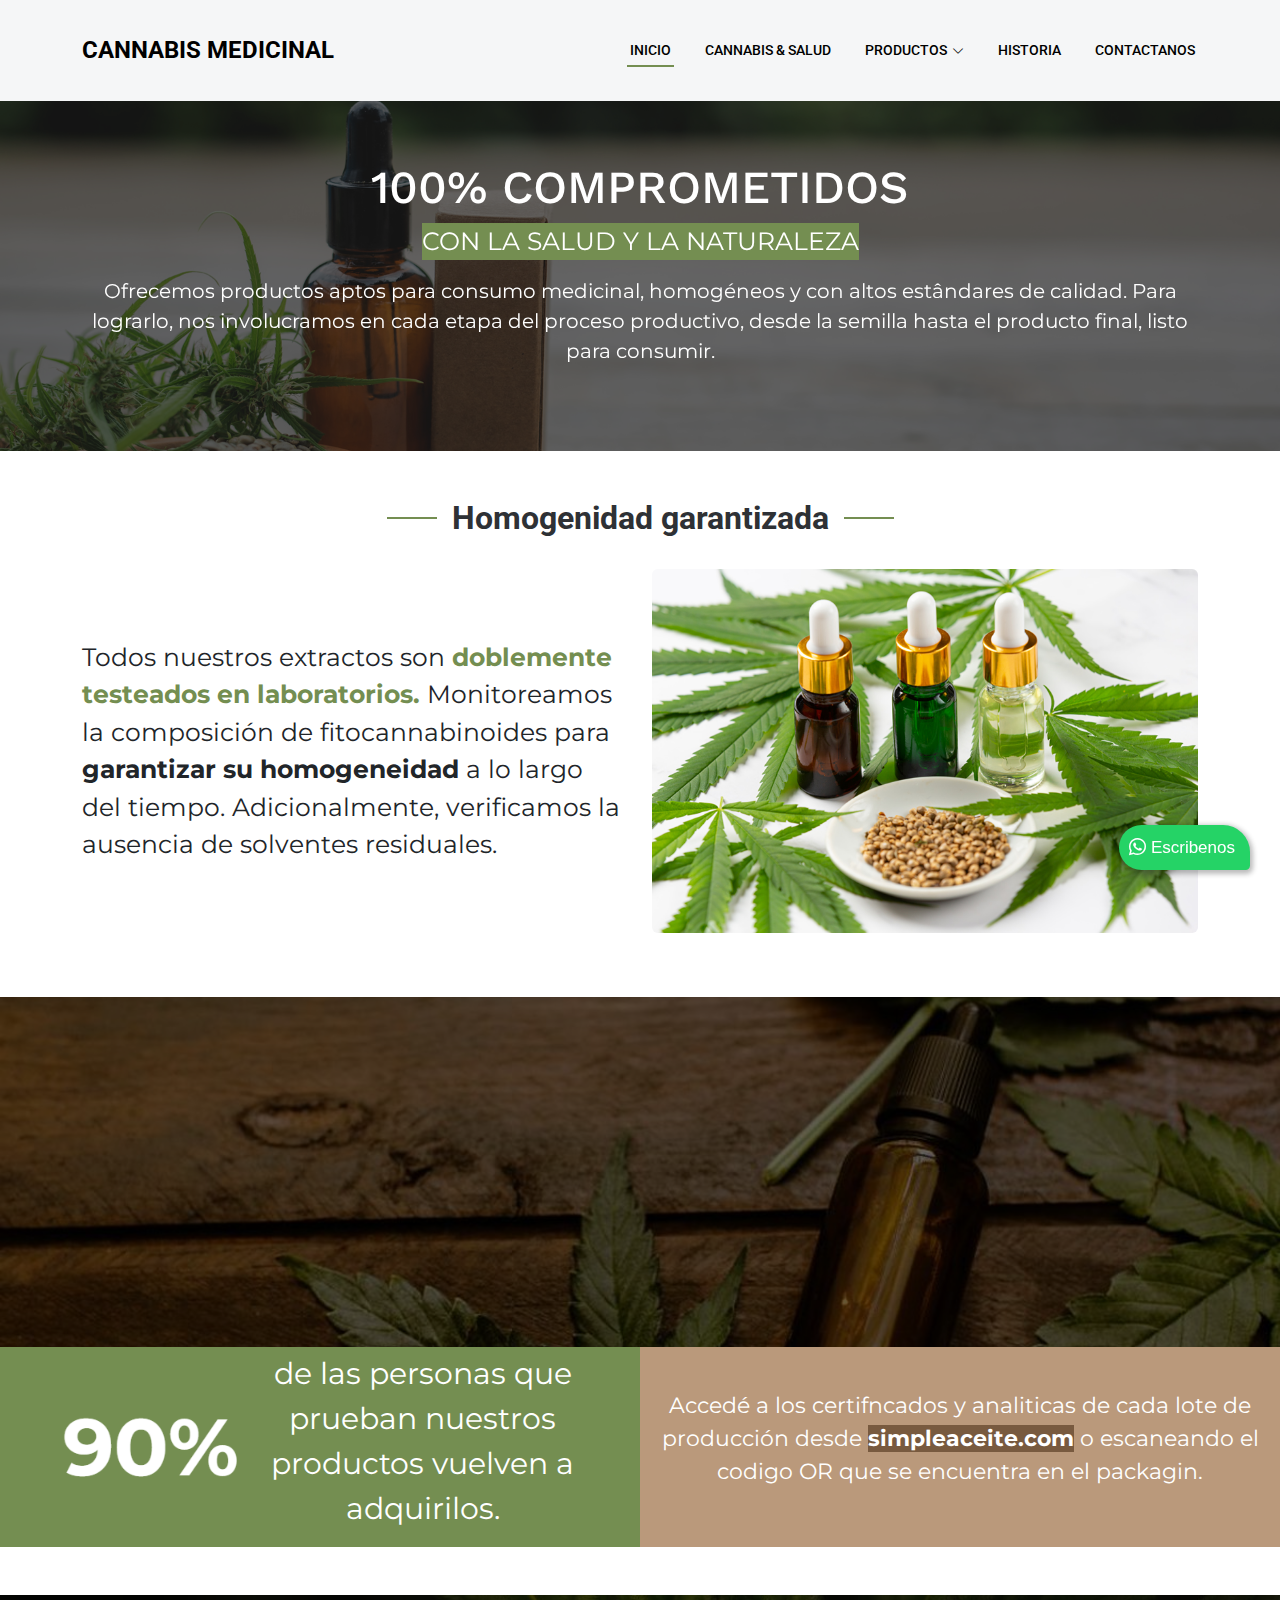
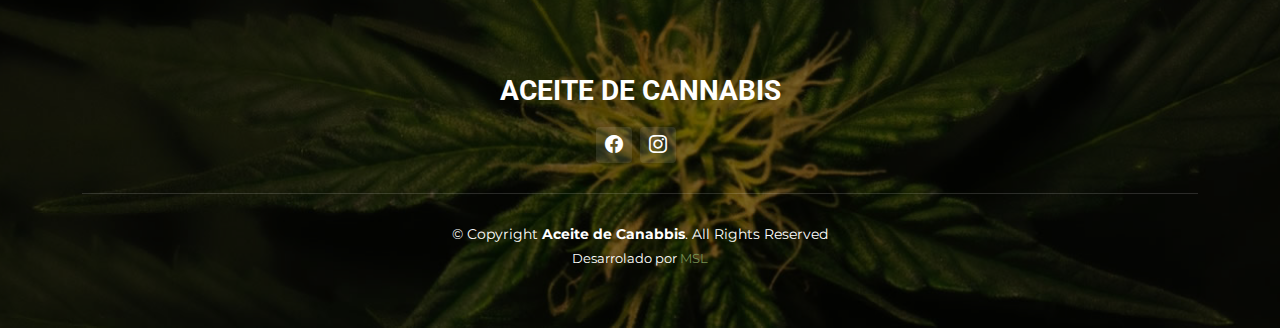
==== commit fd6c87e6: "24/2" ====
--- a/index.html
+++ b/index.html
@@ -16,6 +16,7 @@
   <!-- Google Fonts -->
   <link rel="preconnect" href="https://fonts.googleapis.com">
   <link rel="preconnect" href="https://fonts.gstatic.com" crossorigin>
+
   <link
     href="https://fonts.googleapis.com/css2?family=Open+Sans:ital,wght@0,300;0,400;0,500;0,600;0,700;1,300;1,400;1,600;1,700&family=Roboto:ital,wght@0,300;0,400;0,500;0,600;0,700;1,300;1,400;1,500;1,600;1,700&family=Work+Sans:ital,wght@0,300;0,400;0,500;0,600;0,700;1,300;1,400;1,500;1,600;1,700&display=swap"
     rel="stylesheet">
@@ -48,7 +49,7 @@
       <a href="index.html" class="logo d-flex align-items-center">
         <!-- Uncomment the line below if you also wish to use an image logo -->
         <!-- <img src="assets/img/logo.png" alt=""> -->
-        <h1>ACEITES DE CANNABIS<span>.</span></h1>
+        <h1>CANNABIS MEDICINAL</h1>
       </a>
 
       <i class="mobile-nav-toggle mobile-nav-show bi bi-list"></i>
@@ -56,11 +57,10 @@
       <nav id="navbar" class="navbar">
         <ul>
           <li><a href="index.html" class="active">Inicio</a></li>
-          <li><a href="index2.html">Inicio Alternativo</a></li>
-          <li class="dropdown"><a href="#"><span>Productos</span> <i
-                class="bi bi-chevron-down dropdown-indicator"></i></a>
+          <li><a href="cannabis-salud.html">Cannabis & Salud</a></li>
+          <li class="dropdown"><a href="#"><span>Productos</span> <i class="bi bi-chevron-down dropdown-indicator"></i></a>
             <ul>
-              <li><a href="aceites.html">Aceites</a></li>
+              <li><a href="aceites.html">Aceites</a></li>            
               <li><a href="balsamos.html">Bálsamos</a></li>
               <li><a href="cremas.html">Cremas</a></li>
               <li><a href="gomitas.html">Gomitas</a></li>
@@ -76,9 +76,9 @@
   </header><!-- End Header -->
 
   <!-- ======= Hero Section ======= -->
-  <section id="hero" class="hero">
+  <!--  <section id="hero" class="hero">
     <img src="https://picsum.photos/1920/400" alt="">
-    <!-- <div class="info d-flex align-items-center">
+    <div class="info d-flex align-items-center">
       <div class="container">
         <div class="row justify-content-center">
           <div class="col-lg-6 text-center">
@@ -106,53 +106,204 @@
         <span class="carousel-control-next-icon bi bi-chevron-right" aria-hidden="true"></span>
       </a>
 
-    </div> -->
-
-  </section>
+    </div> 
+
+  </section> -->
 
   <main id="main">
+
+    <!-- ======= Breadcrumbs ======= -->
+    <div class="breadcrumbs d-flex align-items-center "
+      style="background-image: url('assets/img/productos/hero.jpg'); min-height: 350px;">
+      <div class="container position-relative d-flex flex-column align-items-center" data-aos="fade">
+
+        <h2 class="text-center t1">100% COMPROMETIDOS</h2>
+        <p class="subtitulo" style="">CON LA SALUD Y LA NATURALEZA</p>
+        <p style="font-size:20px; color:white; " class="text-center p1">
+          Ofrecemos productos aptos para consumo medicinal, homogéneos y con altos estândares de calidad. Para lograrlo,
+          nos involucramos en cada etapa del proceso productivo, desde la semilla hasta el producto final, listo para
+          consumir.
+        </p>
+      </div>
+    </div><!-- End Breadcrumbs -->
+
+    <!-- <div class="container py-5">
+          <div class="row">
+            <div class="col-sm-6 d-flex align-items-center">
+              <p style="font-size:25px;">
+                Ofrecemos productos aptos para consumo medicinal, homogéneos y con altos estândares de calidad. Para lograrlo, nos involucramos en cada etapa del proceso productivo, desde la semilla hasta el producto final, listo para consumir.
+              </p>
+            </div>
+            <div class="col-sm-6">
+              <img src="assets/img/productos/img1.jpg" class="img-fluid  rounded">
+            </div>
+          </div>
+        </div> -->
+
     <div class="container">
+
       <div class="section-header mt-5" style="margin-bottom: -70px;">
-        <h2>CANNABIS</h2>
-        <p>Nulla dolorum nulla nesciunt rerum facere sed ut inventore quam porro nihil id ratione ea sunt quis dolorem dolore earum</p>
-      </div>
+        <h2>Homogenidad garantizada</h2>
+      </div>
+      <div class="row d-flex align-items-center mt-4">
+        <div class="col-xs-12 col-sm-12 col-md-12 col-lg-6 order-lg-2 text-center mb-3">
+          <img src="assets/img/productos/cannabis01.jpg" class="img-fluid  rounded">
+        </div>
+        <div class="col-xs-12 col-sm-12 col-md-12 col-lg-6 order-lg-1">
+          <p style="font-size:25px;" class="p1">Todos nuestros extractos son <span
+              style="color:#748e51; font-weight:bold;">doblemente testeados en laboratorios.</span> Monitoreamos la
+            composición de fitocannabinoides para <b>garantizar su homogeneidad</b> a lo largo del tiempo.
+            Adicionalmente, verificamos la ausencia de solventes residuales.</p>
+        </div>
+
+      </div>
+    </div>
+
+    <style>
+      .lista li {
+        list-style: none;
+        display: inline;
+        padding-left: 3px;
+        padding-right: 3px;
+        color: white;
+        font-size: 20px;
+      }
+
+      .lista .bi {
+        color: #748e51;
+      }
+
+      .lista .bi-check {
+        color: #748e51;
+      }
+    </style>
+
+    <div class="breadcrumbs d-flex align-items-center mt-5"
+      style="background-image: url('assets/img/productos/aceite.jpg'); min-height: 350px;">
+      <div class="container position-relative d-flex flex-column align-items-center" data-aos="fade">
+        <div class="caja text-center" style="">
+          <p style=" color:white; font-size:35px;">Nuestros productos siguen:
+            <br><span style="background-color:#748e51;">"Los Principios de Cannabis Limpio"</span>
+          </p>
+        </div>
+
+
+        <ul class="lista mt-2">
+          <li class=""><i class="bi bi-check2 p1"></i> Prácticas de cultivo orgánicas</li>
+          <li class=""><i class="bi bi-check2"></i> Infusión de planta entera</li>
+          <li class=""><i class="bi bi-check2"></i> Doble test por terceros</li>
+          <li class=""><i class="bi bi-check2"></i> Sin disolventes ni quimicos</li>
+        </ul>
+      </div>
+    </div><!-- End Breadcrumbs -->
+    <div class="container-fluid">
       <div class="row">
-        <div class="col-xs-12 col-sm-12 col-md-12 col-lg-8 pt-5">
-          <p>
-            El cannabis llegó para revolucionar la medicina. Y no estoy exagerando. En principio hay una razón
-            biológica. Con el fin de regular funciones diversas, el cuerpo humano produce el mismo tipo de compuesto
-            activo presente en la planta. Ese hecho nos permite entender la importancia crucial del cannabis para la
-            salud de las personas.</p>
-          <p>Por esta razón unos de los principales sistemas biológicos en nuestro organismo es el sistema
-            endocannabinoide, constituido por receptores sobre los que actúan tanto los compuestos producido por el
-            mismo cuerpo, como más de 400 compuestos activos presente en la planta de cannabis. </p>
-            <p>
-              La medicina cannabica es por definición una fitomedicina, es decir, una medicina basada en el uso de una planta, que posee cientos de variedades diferentes, con efectos muy diversos entre sí.   
-            </p>
-            <p>
-              Se trata de un producto natural que tiene otra característica fundamental: un bajo nivel de riesgo de sobredosis. ¿Qué quiere decir? Si bien en algunos casos su uso puede tener contraindicaciones, la diferencia entre una dosis activa y una sobredosis es muy grande, por lo que su uso a diferencia de otros fármacos es muy seguro. 
-            </p>
-        </div>
-        <div class="col-xs-12 col-sm-6 col-md-4">
-          <img src="assets/img/productos/aceite.jpg" alt="" class="img-fluid mt-5 rounded">
-        </div>
-
-        <div class="col-xs-12 col-sm-6 col-md-4">
-          <img src="assets/img/productos/aceite.jpg" alt="" class="img-fluid mt-5 rounded">
-        </div>
-        <div class="col-xs-12 col-sm-12 col-md-12 col-lg-8 pt-5">
-          <p>Si bien en la actualidad asistimos a un proceso mundial de regulación del cannabis medicinal, desde hace décadas el acceso del cannabis estuvo prohibido. Las enormes propiedades de esta planta, su característica de fitofármaco y su uso extremadamente seguro hizo que, en un contexto de prohibición, fueron las personas usuarias de cannabis las que adquirieron empíricamente conocimiento sobre su uso, desde las diferentes variedades hasta la preparación de derivados y su administración, y fueron así como vieron mejorar notablemente su calidad de vida y pudieron tener una existencia mucho más digna. </p>
-          <p>Fueron también las personas usuarias las que comprobaron una de las características esenciales de la medicina cannabica: menos es más y cada organismo es diferente. Por lo tanto, solamente cada individuo es capaz de determinar que cannabis y en qué cantidad es adecuado para lograr el bienestar buscado.</p>
-        </div>
-      </div>
-
-    </div>
-  </main>
-
-
+        <div class="col-xs-12 col-sm-12 col-md-12 col-lg-6"
+          style="background-color:#748e51; color:white; min-height: 100px;">
+          <div class="container">
+            <div class="row">
+              <div class="col-xs-12 col-sm-12 col-md-12 col-lg-4 d-flex align-items-center justify-content-center">
+                <img src="./assets/img/productos/90.png" alt="" class="img-fluid img-90">
+              </div>
+              <div class="col-xs-12 col-sm-12 col-md-12 col-lg-8 pt-1">
+                <p style="font-size: 30px;" class="p1 text-center">
+                  de las personas que prueban nuestros productos vuelven a adquirilos.
+                </p>
+              </div>
+            </div>
+
+          </div>
+        </div>
+        <div class="col-xs-12 col-sm-12 col-md-12 col-lg-6 container-fluid d-flex align-items-center justify-content-center align-item-center"
+          style="background-color:#BA997B; color:white; min-height: 100px;">
+          <div class="">
+            <p style="font-size: 22px;" class="text-center">Accedé a los certifncados y analiticas de cada lote de producción desde 
+              <a href="http://simpleaceite.com" style="background-color: #785A3F; color:white; font-weight: bold;">
+                simpleaceite.com</a>
+              o escaneando el codigo OR que se encuentra en el packagin.</p>
+          </div>
+        </div>
+      </div>
+    </div>
+
+
+    <div class="container-fluid my-5"></div>
+      
+
+   
+
+
+
+
+
+  </main><!-- End #main -->
+
+  <style>
+    .float-button {
+      text-decoration: none;
+      position: fixed;
+      padding: 10px;
+      padding-right: 15px;
+      bottom: 30px;
+      right: 30px;
+      color: #fff;
+      background-color:#25D366;
+      border-radius: 25px 30px 5px 25px;
+      z-index: 100;
+      font-family: Arial;
+      font-size: 17px;
+      animation: whatsapp-animation 0.5s ease-in-out;
+      box-shadow: 1px 2px 5px 2px rgba(30,30,30,0.3);
+      transition:all 0.3s ease-out;
+  }
+
+  .float-button:hover {
+       background-color: #128C7E;
+        color: #fff;
+  }
+
+  .fa-whatsapp {
+      font-size: 20px !important;
+      padding-right: 5px;
+      padding-left: 5px;
+  }
+
+  @keyframes whatsapp-animation {
+      from {
+          opacity: 0%;
+      }
+
+      to {
+          opacity: 100%
+      }
+  }
+
+  @media screen and (max-width: 545px) {
+      .float-button span {
+          display: none;
+      }
+
+      .float-button {
+          bottom: 15px;
+          right: 15px;
+          width: 40px;
+          border-radius: 20px 20px 5px 20px;
+      }
+
+      .fa-whatsapp {
+          font-size: 22px !important;
+          padding: 4px;
+      }
+  }
+  </style>
+
+  <a class="float-button" target="_blank" href="https://faq.whatsapp.com/general/chats/how-to-use-click-to-chat/?lang=en">
+    <i class="bi bi-whatsapp" aria-hidden="true"></i>
+    <span>Escribenos<span>
+  </a>
 
   <!-- ======= Footer ======= -->
-  <footer id="footer" class="footer mt-5">
+  <footer id="footer" class="footer">
 
     <div class="footer-content position-relative">
       <div class="container">
@@ -163,7 +314,6 @@
             <div class="footer-info text-center">
               <h3>ACEITE DE CANNABIS</h3>
               <div class="social-links d-flex mt-3 justify-content-center">
-                <a href="#" class="d-flex align-items-center justify-content-center"><i class="bi bi-twitter"></i></a>
                 <a href="#" class="d-flex align-items-center justify-content-center"><i class="bi bi-facebook"></i></a>
                 <a href="#" class="d-flex align-items-center justify-content-center"><i class="bi bi-instagram"></i></a>
               </div>
@@ -188,8 +338,8 @@
   </footer>
   <!-- End Footer -->
 
-  <a href="#" class="scroll-top d-flex align-items-center justify-content-center"><i
-      class="bi bi-arrow-up-short"></i></a>
+  <!-- <a href="#" class="scroll-top d-flex align-items-center justify-content-center"><i
+      class="bi bi-arrow-up-short"></i></a> -->
 
   <div id="preloader"></div>
 
--- a/assets/css/main.css
+++ b/assets/css/main.css
@@ -10,8 +10,10 @@
 # Learn more about CSS variables at https://developer.mozilla.org/en-US/docs/Web/CSS/Using_CSS_custom_properties
 --------------------------------------------------------------*/
 /* Fonts */
+@import url('https://fonts.googleapis.com/css2?family=Montserrat:wght@300;400;500;600;700;800&display=swap');
+
 :root {
-  --font-default: "Open Sans", system-ui, -apple-system, "Segoe UI", Roboto, "Helvetica Neue", Arial, "Noto Sans", "Liberation Sans", sans-serif, "Apple Color Emoji", "Segoe UI Emoji", "Segoe UI Symbol", "Noto Color Emoji";
+  --font-default: 'Montserrat', sans-serif;
   --font-primary: "Roboto", sans-serif;
   --font-secondary: "Work Sans", sans-serif;
 }
@@ -33,9 +35,16 @@
 --------------------------------------------------------------*/
 body {
   font-family: var(--font-default);
-  color: var(--color-default);
-  overflow-x: hidden;
-}
+  background-image: url('');
+	background-position: center;
+	background-repeat: repeat;
+	background-size: 10%;
+	background-color: #fff;
+	overflow-x: hidden;
+    transition: all 200ms linear;
+}
+
+
 
 a {
   color: var(--color-primary);
@@ -56,6 +65,14 @@
   font-family: var(--font-primary);
 }
 
+.t1 {
+  font-family: var(--font-primary);
+}
+
+.p1 {
+  font-family: 'Montserrat', sans-serif;
+}
+
 /*--------------------------------------------------------------
 # Sections & Section Header
 --------------------------------------------------------------*/
@@ -127,11 +144,18 @@
 }
 
 .breadcrumbs h2 {
-  font-size: 56px;
+  font-size: 46px;
   font-weight: 500;
   color: #fff;
   font-family: var(--font-secondary);
 }
+
+.breadcrumbs .container .subtitulo {
+  background-color: #748e51;
+  color: white;
+  font-size: 25px;
+}
+
 
 .breadcrumbs ol {
   display: flex;
@@ -162,6 +186,16 @@
   padding-right: 10px;
   color: #fff;
   content: "/";
+}
+
+@media (max-width: 767px) {
+  .breadcrumbs h2 {
+    font-size: 36px;
+  }
+
+  .breadcrumbs .container .subtitulo {
+    font-size: 20px;
+  }
 }
 
 /*--------------------------------------------------------------
@@ -300,7 +334,7 @@
 
   .navbar li {
     position: relative;
-   
+
   }
 
   .navbar>ul>li {
@@ -431,6 +465,9 @@
   .mobile-nav-hide {
     display: none;
   }
+ .img-90{
+  margin-left: 70px;
+ }
 }
 
 /*--------------------------------------------------------------
@@ -505,7 +542,7 @@
 
   .mobile-nav-show {
     position: relative;
-    color: #fff;
+    color: black;
     font-size: 28px;
     cursor: pointer;
     line-height: 0;
@@ -1165,7 +1202,7 @@
 .alt-services .icon-box:hover i {
   background-color: var(--color-primary);
   color: #fff;
-  
+
 }
 
 .alt-services .icon-box h4 {
@@ -2583,7 +2620,7 @@
 --------------------------------------------------------------*/
 .footer {
   color: #fff;
-  background: url("../img/productos/aceites.jpg") center center no-repeat;
+  background: url("../img/productos/hoja-cannabis.jpg") center center no-repeat;
   background-size: cover;
   font-size: 14px;
   padding: 80px 0 60px 0;
@@ -2592,7 +2629,7 @@
 
 .footer:before {
   content: "";
-  background: rgba(0, 0, 0, 0.8);
+  background: rgba(0, 0, 0, 0.5);
   position: absolute;
   inset: 0;
 }
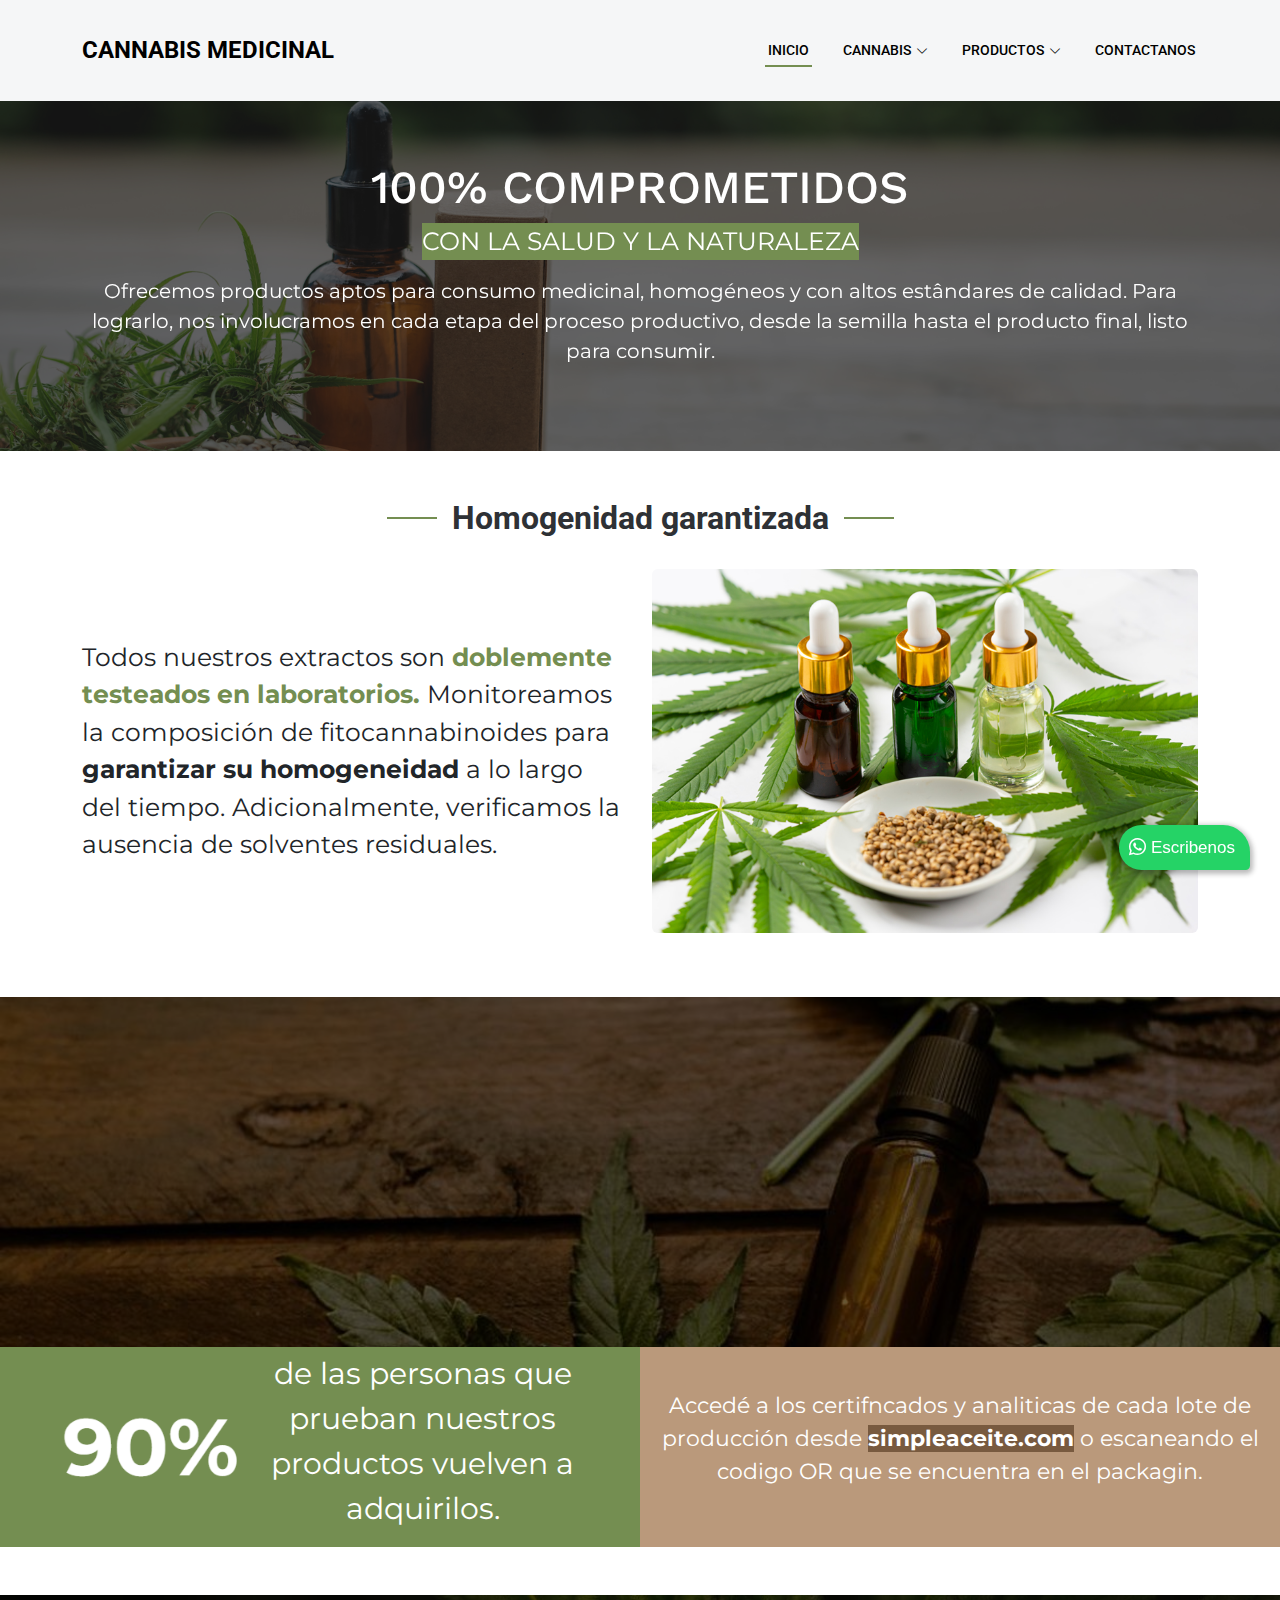
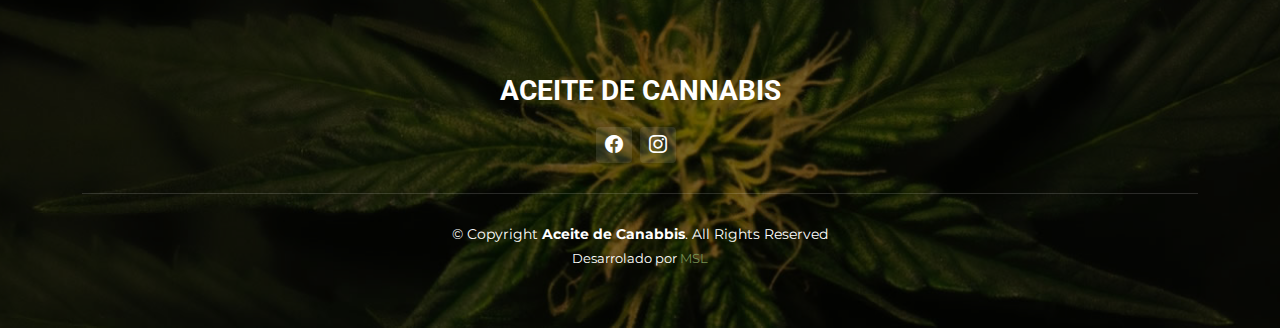
==== commit affb9739: "f" ====
--- a/index.html
+++ b/index.html
@@ -57,18 +57,23 @@
       <nav id="navbar" class="navbar">
         <ul>
           <li><a href="index.html" class="active">Inicio</a></li>
-          <li><a href="cannabis-salud.html">Cannabis & Salud</a></li>
-          <li class="dropdown"><a href="#"><span>Productos</span> <i class="bi bi-chevron-down dropdown-indicator"></i></a>
+          <li class="dropdown"><a href="#"><span>Cannabis</span> <i
+                class="bi bi-chevron-down dropdown-indicator"></i></a>
             <ul>
-              <li><a href="aceites.html">Aceites</a></li>            
+              <li><a href="cannabis-salud.html">Salud</a></li>
+              <li><a href="historia.html">Historia</a></li>
+            </ul>
+          </li>
+          <li class="dropdown"><a href="#"><span>Productos</span> <i
+                class="bi bi-chevron-down dropdown-indicator"></i></a>
+            <ul>
+              <li><a href="aceites.html">Aceites</a></li>
               <li><a href="balsamos.html">Bálsamos</a></li>
               <li><a href="cremas.html">Cremas</a></li>
               <li><a href="gomitas.html">Gomitas</a></li>
             </ul>
           </li>
-          <li><a href="historia.html">Historia</a></li>
           <li><a href="contactanos.html">Contactanos</a></li>
-
         </ul>
       </nav><!-- .navbar -->
 
@@ -214,13 +219,16 @@
 
           </div>
         </div>
-        <div class="col-xs-12 col-sm-12 col-md-12 col-lg-6 container-fluid d-flex align-items-center justify-content-center align-item-center"
+        <div
+          class="col-xs-12 col-sm-12 col-md-12 col-lg-6 container-fluid d-flex align-items-center justify-content-center align-item-center"
           style="background-color:#BA997B; color:white; min-height: 100px;">
           <div class="">
-            <p style="font-size: 22px;" class="text-center">Accedé a los certifncados y analiticas de cada lote de producción desde 
+            <p style="font-size: 22px;" class="text-center">Accedé a los certifncados y analiticas de cada lote de
+              producción desde
               <a href="http://simpleaceite.com" style="background-color: #785A3F; color:white; font-weight: bold;">
                 simpleaceite.com</a>
-              o escaneando el codigo OR que se encuentra en el packagin.</p>
+              o escaneando el codigo OR que se encuentra en el packagin.
+            </p>
           </div>
         </div>
       </div>
@@ -228,9 +236,9 @@
 
 
     <div class="container-fluid my-5"></div>
-      
-
-   
+
+
+
 
 
 
@@ -247,57 +255,58 @@
       bottom: 30px;
       right: 30px;
       color: #fff;
-      background-color:#25D366;
+      background-color: #25D366;
       border-radius: 25px 30px 5px 25px;
       z-index: 100;
       font-family: Arial;
       font-size: 17px;
       animation: whatsapp-animation 0.5s ease-in-out;
-      box-shadow: 1px 2px 5px 2px rgba(30,30,30,0.3);
-      transition:all 0.3s ease-out;
-  }
-
-  .float-button:hover {
-       background-color: #128C7E;
-        color: #fff;
-  }
-
-  .fa-whatsapp {
+      box-shadow: 1px 2px 5px 2px rgba(30, 30, 30, 0.3);
+      transition: all 0.3s ease-out;
+    }
+
+    .float-button:hover {
+      background-color: #128C7E;
+      color: #fff;
+    }
+
+    .fa-whatsapp {
       font-size: 20px !important;
       padding-right: 5px;
       padding-left: 5px;
-  }
-
-  @keyframes whatsapp-animation {
+    }
+
+    @keyframes whatsapp-animation {
       from {
-          opacity: 0%;
+        opacity: 0%;
       }
 
       to {
-          opacity: 100%
-      }
-  }
-
-  @media screen and (max-width: 545px) {
+        opacity: 100%
+      }
+    }
+
+    @media screen and (max-width: 545px) {
       .float-button span {
-          display: none;
+        display: none;
       }
 
       .float-button {
-          bottom: 15px;
-          right: 15px;
-          width: 40px;
-          border-radius: 20px 20px 5px 20px;
+        bottom: 15px;
+        right: 15px;
+        width: 40px;
+        border-radius: 20px 20px 5px 20px;
       }
 
       .fa-whatsapp {
-          font-size: 22px !important;
-          padding: 4px;
-      }
-  }
+        font-size: 22px !important;
+        padding: 4px;
+      }
+    }
   </style>
 
-  <a class="float-button" target="_blank" href="https://faq.whatsapp.com/general/chats/how-to-use-click-to-chat/?lang=en">
+  <a class="float-button" target="_blank"
+    href="https://faq.whatsapp.com/general/chats/how-to-use-click-to-chat/?lang=en">
     <i class="bi bi-whatsapp" aria-hidden="true"></i>
     <span>Escribenos<span>
   </a>
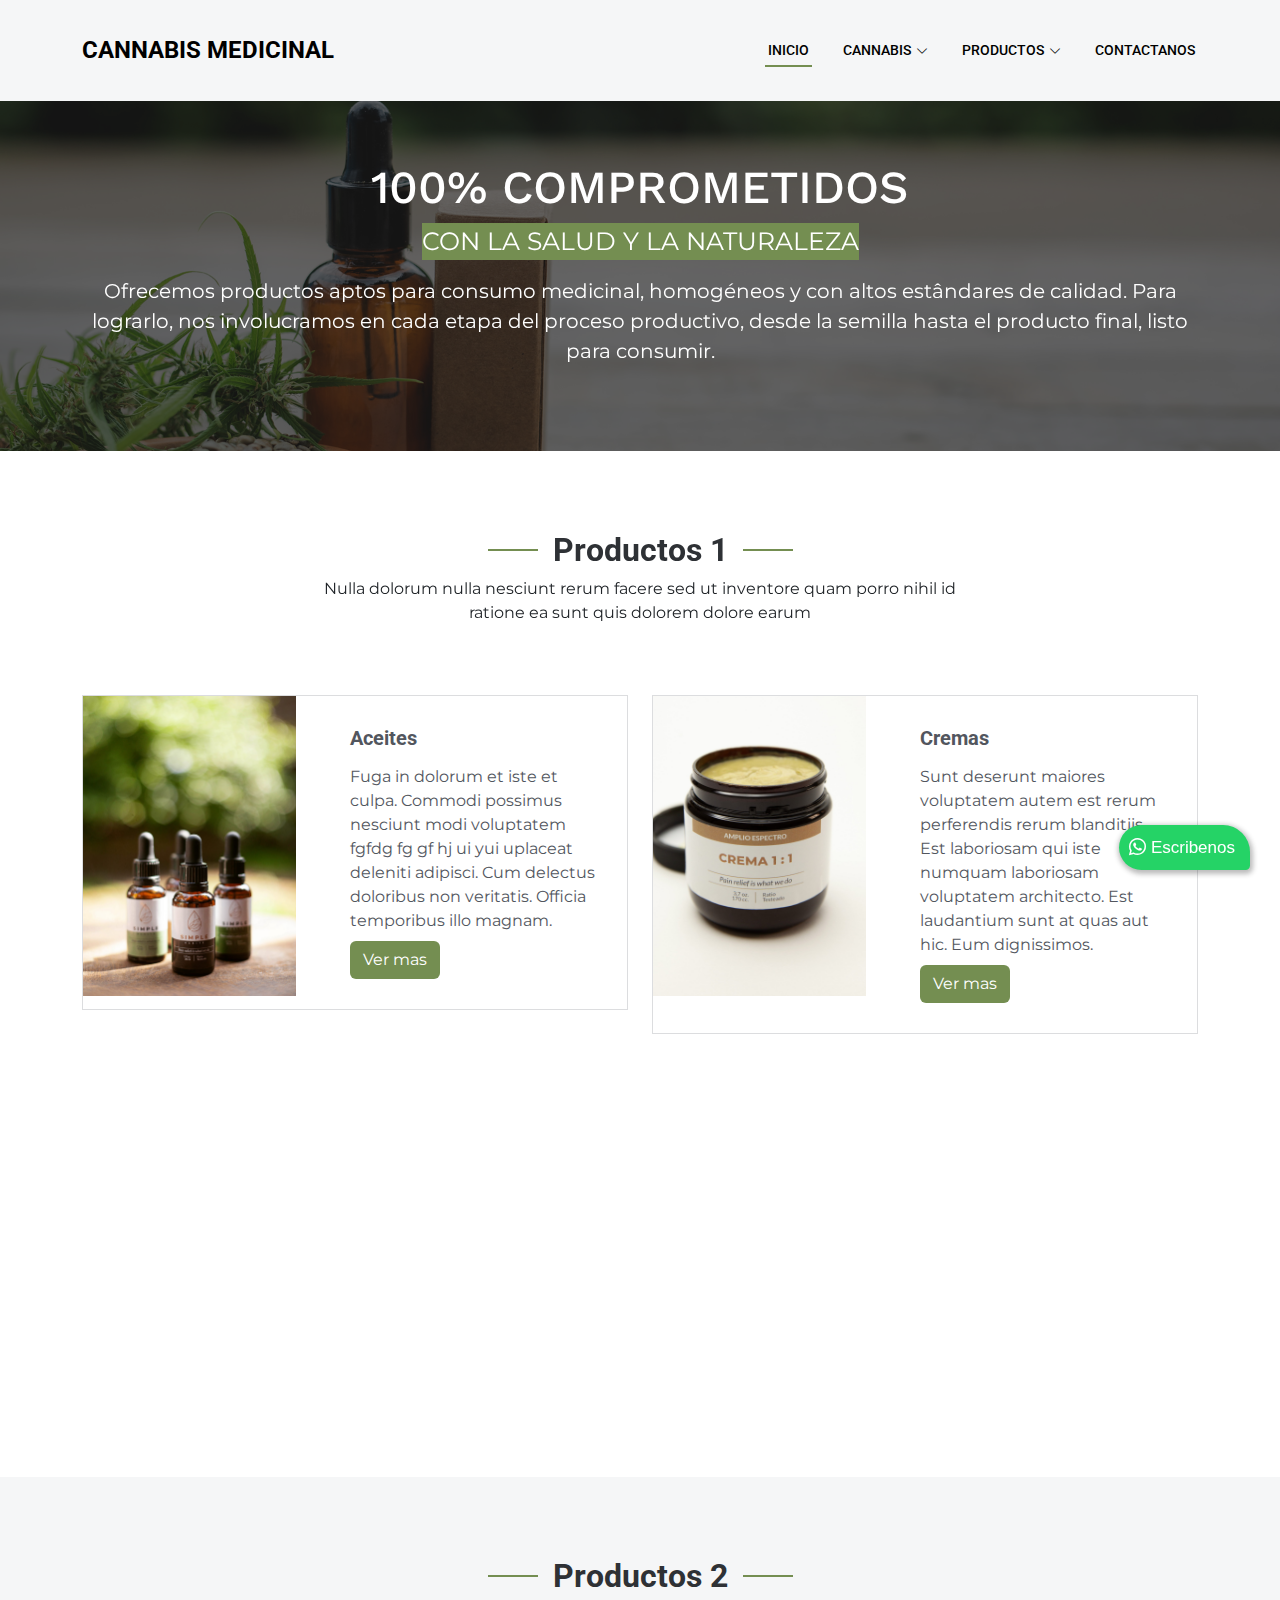
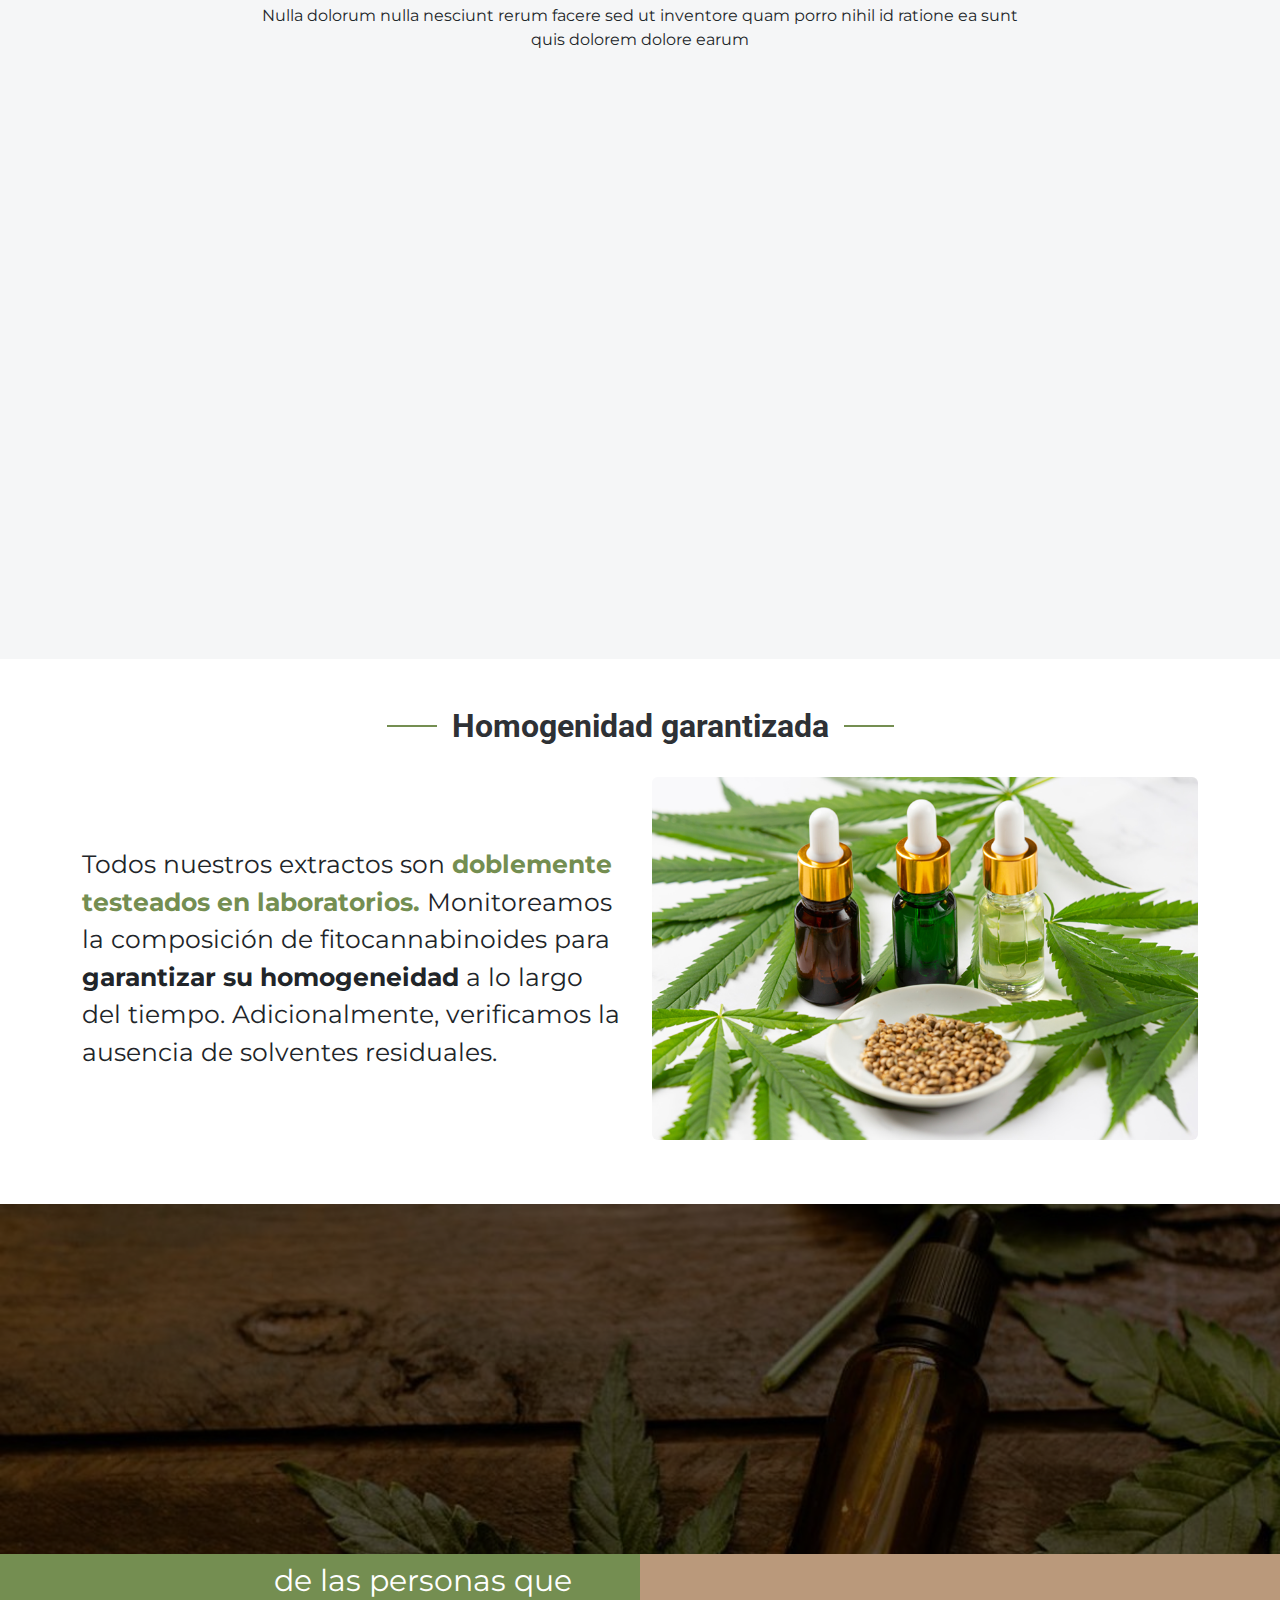
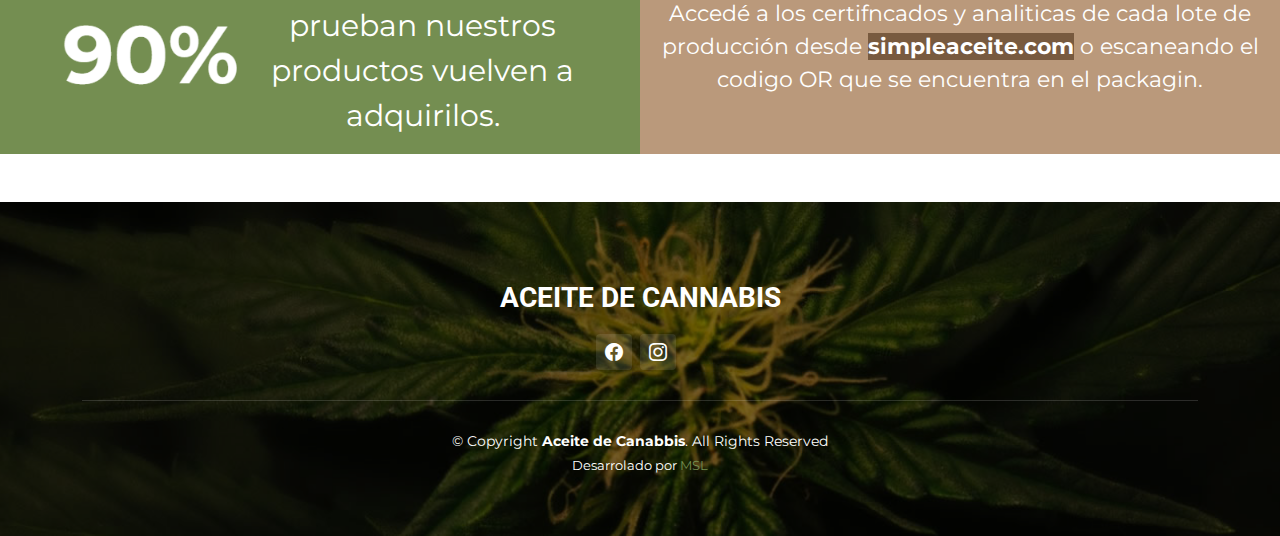
==== commit 8bc784db: "preuba" ====
--- a/index.html
+++ b/index.html
@@ -144,6 +144,225 @@
             </div>
           </div>
         </div> -->
+            <!-- ======= Constructions Section ======= -->
+    <section id="constructions" class="constructions">
+      <div class="container" data-aos="fade-up">
+
+        <div class="section-header">
+          <h2>Productos 1</h2>
+          <p>Nulla dolorum nulla nesciunt rerum facere sed ut inventore quam porro nihil id ratione ea sunt quis dolorem dolore earum</p>
+        </div>
+
+        <div class="row gy-4">
+
+          <div class="col-lg-6" data-aos="fade-up" data-aos-delay="100">
+            <div class="card-item">
+              <div class="row">
+                <div class="col-xl-5">
+                  <div class="card-bg" style="background-image: url(assets/img/productos/aceites.jpg);"></div>
+                </div>
+                <div class="col-xl-7 d-flex align-items-center">
+                  <div class="card-body">
+                    <h4 class="card-title">Aceites</h4>
+                    <p>Fuga in dolorum et iste et culpa. Commodi possimus nesciunt modi voluptatem fgfdg fg gf hj ui yui uplaceat deleniti adipisci. Cum delectus doloribus non veritatis. Officia temporibus illo magnam.</p>
+                    <a class="btn mt-2" style="background-color:#748e51; color:white;" href="aceites.html">Ver mas</a>
+                  </div>
+                </div>
+              </div>
+            </div>
+          </div><!-- End Card Item -->
+
+          <div class="col-lg-6" data-aos="fade-up" data-aos-delay="200">
+            <div class="card-item">
+              <div class="row">
+                <div class="col-xl-5">
+                  <div class="card-bg" style="background-image: url(assets/img/productos/crema.jpg);"></div>
+                </div>
+                <div class="col-xl-7 d-flex align-items-center">
+                  <div class="card-body">
+                    <h4 class="card-title">Cremas</h4>
+                    <p>Sunt deserunt maiores voluptatem autem est rerum perferendis rerum blanditiis. Est laboriosam qui iste numquam laboriosam voluptatem architecto. Est laudantium sunt at quas aut hic. Eum dignissimos.</p>
+                    <button class="btn mt-2" style="background-color:#748e51; color:white;" href="Cremas.html">Ver mas</button>
+                  </div>
+                </div>
+              </div>
+            </div>
+          </div><!-- End Card Item -->
+
+          <div class="col-lg-6" data-aos="fade-up" data-aos-delay="300">
+            <div class="card-item">
+              <div class="row">
+                <div class="col-xl-5">
+                  <div class="card-bg" style="background-image: url(assets/img/productos/balsamo-1-1.jpg);"></div>
+                </div>
+                <div class="col-xl-7 d-flex align-items-center">
+                  <div class="card-body">
+                    <h4 class="card-title">Balsamos</h4>
+                    <p>Dicta porro nobis. Velit cum in. Nesciunt dignissimos enim molestiae facilis numquam quae quaerat ipsam omnis. Neque debitis ipsum at architecto officia laboriosam odit. Ut sunt temporibus nulla culpa.</p>
+                    <button class="btn mt-2" style="background-color:#748e51; color:white;" href="balsamos.html">Ver mas</button>
+                  </div>
+                </div>
+              </div>
+            </div>
+          </div><!-- End Card Item -->
+
+          <div class="col-lg-6" data-aos="fade-up" data-aos-delay="400">
+            <div class="card-item">
+              <div class="row">
+                <div class="col-xl-5">
+                  <div class="card-bg" style="background-image: url(assets/img/productos/gomitas-1.jpg);"></div>
+                </div>
+                <div class="col-xl-7 d-flex align-items-center">
+                  <div class="card-body">
+                    <h4 class="card-title">Gomitas</h4>
+                    <p>Aut est quidem doloremque voluptatem magnam quis excepturi vero quia. Eum eos doloremque architecto illo at beatae dolore. Fugiat suscipit et sint ratione dolores. Aut aliquid ea dolores libero nobis fsdff.</p>
+                    <button class="btn mt-2" style="background-color:#748e51; color:white;" href="gomitas.html">Ver mas</button>
+                  </div>
+                </div>
+              </div>
+            </div>
+          </div><!-- End Card Item -->
+
+        </div>
+
+      </div>
+    </section><!-- End Constructions Section -->
+
+        <!-- ======= Features Section ======= -->
+        <section id="features" class="features section-bg">
+          <div class="section-header">
+            <h2>Productos 2</h2>
+            <p>Nulla dolorum nulla nesciunt rerum facere sed ut inventore quam porro nihil id ratione ea sunt quis dolorem dolore earum</p>
+          </div>
+  
+          <div class="container" data-aos="fade-up">
+    
+            <ul class="nav nav-tabs row  g-2 d-flex">
+    
+              <li class="nav-item col-3">
+                <a class="nav-link active show" data-bs-toggle="tab" data-bs-target="#tab-1">
+                  <h4>Aceites</h4>
+                </a>
+              </li><!-- End tab nav item -->
+    
+              <li class="nav-item col-3">
+                <a class="nav-link" data-bs-toggle="tab" data-bs-target="#tab-2">
+                  <h4>Balsamos</h4>
+                </a><!-- End tab nav item -->
+    
+              <li class="nav-item col-3">
+                <a class="nav-link" data-bs-toggle="tab" data-bs-target="#tab-3">
+                  <h4>Cremas</h4>
+                </a>
+              </li><!-- End tab nav item -->
+    
+              <li class="nav-item col-3">
+                <a class="nav-link" data-bs-toggle="tab" data-bs-target="#tab-4">
+                  <h4>Gomitas</h4>
+                </a>
+              </li><!-- End tab nav item -->
+    
+            </ul>
+    
+            <div class="tab-content">
+    
+              <div class="tab-pane active show" id="tab-1">
+                <div class="row">
+                  <div class="col-lg-6 order-2 order-lg-1 mt-3 mt-lg-0 d-flex flex-column justify-content-center" data-aos="fade-up" data-aos-delay="100">
+                    <h3>Aceites</h3>
+                    <p class="fst-italic">
+                      Lorem ipsum dolor sit amet, consectetur adipiscing elit, sed do eiusmod tempor incididunt ut labore et dolore
+                      magna aliqua.
+                    </p>
+                    <ul>
+                      <li><i class="bi bi-check2-all"></i> Ullamco laboris nisi ut aliquip ex ea commodo consequat.</li>
+                      <li><i class="bi bi-check2-all"></i> Duis aute irure dolor in reprehenderit in voluptate velit.</li>
+                      <li><i class="bi bi-check2-all"></i> Ullamco laboris nisi ut aliquip ex ea commodo consequat. Duis aute irure dolor in reprehenderit in voluptate trideta storacalaperda mastiro dolore eu fugiat nulla pariatur.</li>
+                    </ul>
+                    <p>
+                      <a class="btn mt-2" style="background-color:#748e51; color:white;" href="aceites.html">Ver mas</a>
+                    </p>
+                  </div>
+                  <div class="col-lg-6 order-1 order-lg-2 text-center" data-aos="fade-up" data-aos-delay="200">
+                    <img src="https://picsum.photos/600/400" alt="" class="img-fluid rounded">
+                  </div>
+                </div>
+              </div><!-- End tab content item -->
+    
+              <div class="tab-pane" id="tab-2">
+                <div class="row">
+                  <div class="col-lg-6 order-2 order-lg-1 mt-3 mt-lg-0 d-flex flex-column justify-content-center">
+                    <h3>Balsamos</h3>
+                    <p class="fst-italic">
+                      Lorem ipsum dolor sit amet, consectetur adipiscing elit, sed do eiusmod tempor incididunt ut labore et dolore
+                      magna aliqua.
+                    </p>
+                    <ul>
+                      <li><i class="bi bi-check2-all"></i> Ullamco laboris nisi ut aliquip ex ea commodo consequat.</li>
+                      <li><i class="bi bi-check2-all"></i> Duis aute irure dolor in reprehenderit in voluptate velit.</li>
+                      <li><i class="bi bi-check2-all"></i> Provident mollitia neque rerum asperiores dolores quos qui a. Ipsum neque dolor voluptate nisi sed.</li>
+                      <li><i class="bi bi-check2-all"></i> Ullamco laboris nisi ut aliquip ex ea commodo consequat. Duis aute irure dolor in reprehenderit in voluptate trideta storacalaperda mastiro dolore eu fugiat nulla pariatur.</li>
+                    </ul>
+                    <p>
+                      <a class="btn mt-2" style="background-color:#748e51; color:white;" href="balsamos.html">Ver mas</a>
+                    </p>
+                  </div>
+                  <div class="col-lg-6 order-1 order-lg-2 text-center">
+                    <img src="https://picsum.photos/600/400" alt="" class="img-fluid rounded">
+                  </div>
+                </div>
+              </div><!-- End tab content item -->
+    
+              <div class="tab-pane" id="tab-3">
+                <div class="row">
+                  <div class="col-lg-6 order-2 order-lg-1 mt-3 mt-lg-0 d-flex flex-column justify-content-center">
+                    <h3>Cremas</h3>
+                    <ul>
+                      <li><i class="bi bi-check2-all"></i> Ullamco laboris nisi ut aliquip ex ea commodo consequat.</li>
+                      <li><i class="bi bi-check2-all"></i> Duis aute irure dolor in reprehenderit in voluptate velit.</li>
+                      <li><i class="bi bi-check2-all"></i> Provident mollitia neque rerum asperiores dolores quos qui a. Ipsum neque dolor voluptate nisi sed.</li>
+                    </ul>
+                    <p class="fst-italic">
+                      Lorem ipsum dolor sit amet, consectetur adipiscing elit, sed do eiusmod tempor incididunt ut labore et dolore
+                      magna aliqua.
+                    </p>
+                    <p>
+                      <a class="btn mt-2" style="background-color:#748e51; color:white;" href="cremas.html">Ver mas</a>
+                    </p>
+                  </div>
+                  <div class="col-lg-6 order-1 order-lg-2 text-center">
+                    <img src="https://picsum.photos/600/400" alt="" class="img-fluid rounded">
+                  </div>
+                </div>
+              </div><!-- End tab content item -->
+    
+              <div class="tab-pane" id="tab-4">
+                <div class="row">
+                  <div class="col-lg-6 order-2 order-lg-1 mt-3 mt-lg-0 d-flex flex-column justify-content-center">
+                    <h3>Gomitas</h3>
+                    <p class="fst-italic">
+                      Lorem ipsum dolor sit amet, consectetur adipiscing elit, sed do eiusmod tempor incididunt ut labore et dolore
+                      magna aliqua.
+                    </p>
+                    <ul>
+                      <li><i class="bi bi-check2-all"></i> Ullamco laboris nisi ut aliquip ex ea commodo consequat.</li>
+                      <li><i class="bi bi-check2-all"></i> Duis aute irure dolor in reprehenderit in voluptate velit.</li>
+                      <li><i class="bi bi-check2-all"></i> Ullamco laboris nisi ut aliquip ex ea commodo consequat. Duis aute irure dolor in reprehenderit in voluptate trideta storacalaperda mastiro dolore eu fugiat nulla pariatur.</li>
+                    </ul>
+                    <p>
+                      <a class="btn mt-2" style="background-color:#748e51; color:white;" href="gomitas.html">Ver mas</a>
+                    </p>
+                  </div>
+                  <div class="col-lg-6 order-1 order-lg-2 text-center">
+                    <img src="https://picsum.photos/600/400" alt="" class="img-fluid rounded">
+                  </div>
+                </div>
+              </div><!-- End tab content item -->
+    
+            </div>
+    
+          </div>
+        </section><!-- End Features Section -->
 
     <div class="container">
 
